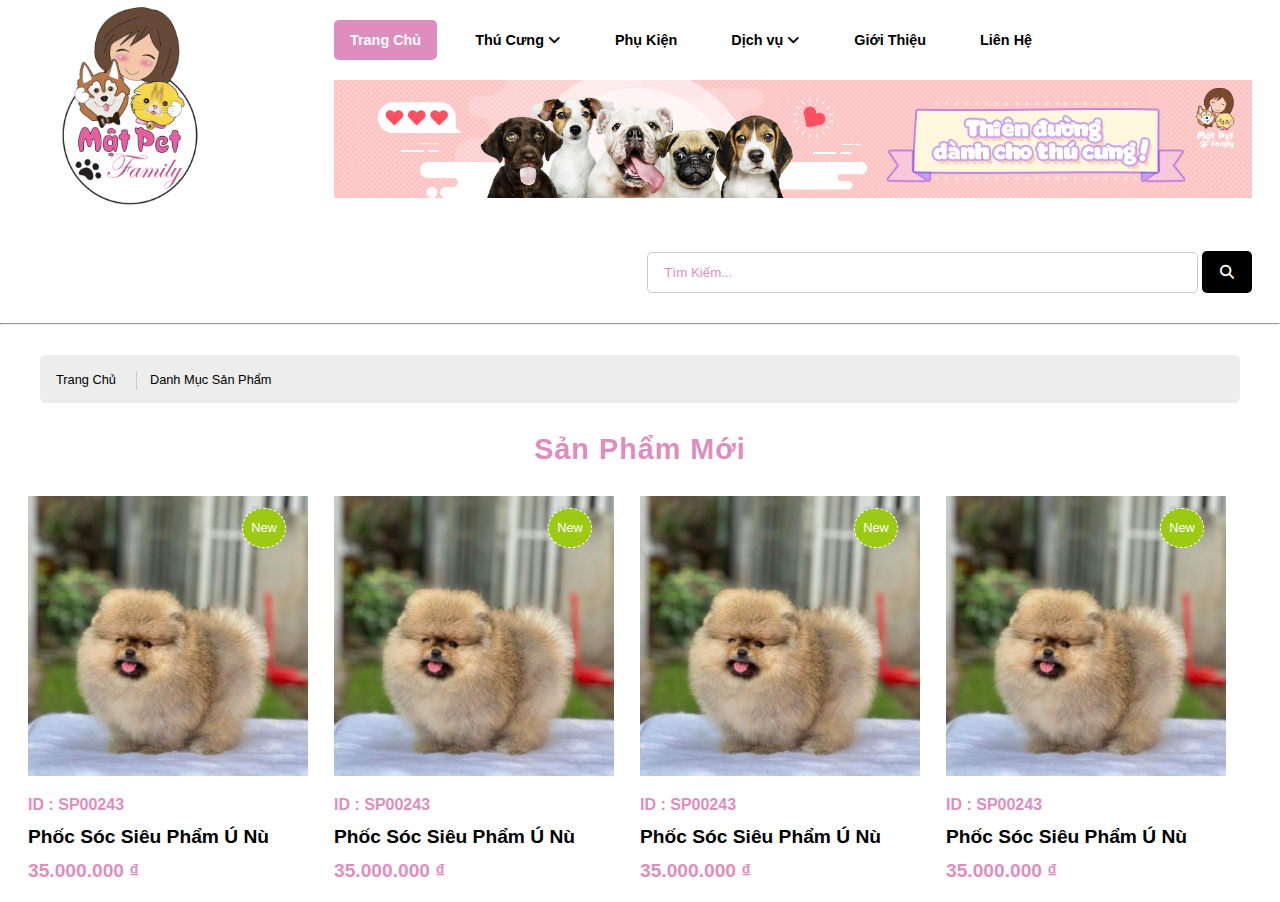
==== index.html @ a62e7a84 "day lan 1" ====
<!DOCTYPE html>
<html lang="en">
<head>
    <meta charset="UTF-8">
    <meta http-equiv="X-UA-Compatible" content="IE=edge">
    <meta name="viewport" content="width=device-width, initial-scale=1.0">
    <link rel="stylesheet" href="./base/index.css">
    <link rel="stylesheet" href="./Grid/Grid-system.css">
    <link rel="stylesheet" href="https://cdnjs.cloudflare.com/ajax/libs/font-awesome/6.1.1/css/all.min.css">
    <title>web ban thu cung</title>
</head>
<body>

    <div id="main">
        <div class="header grid wide">
            <div class="header_container row">
                <div class="header_container-images c-3">
                    <img src="./images/images_1.png" alt="">
                </div>
                <div class="header_container_menu c-9">
                    <div class="header_container_menu-nav">
                        <ul class="header_container_menu-nav-ul row">
                            <li class="header_container_menu-nav-li">Trang Chủ</li>
                            <li class="header_container_menu-nav-li">Thú Cưng <i class="fa-solid fa-angle-down"></i></li>
                            <li class="header_container_menu-nav-li">Phụ Kiện</li>
                            <li class="header_container_menu-nav-li">Dịch vụ <i class="fa-solid fa-angle-down"></i></li>
                            <li class="header_container_menu-nav-li">Giới Thiệu</li>
                            <li class="header_container_menu-nav-li">Liên Hệ</li>
                        </ul>
                    </div>
                    <div class="header_container_menu-images">
                        <img src="./images/images_2.png" alt="">
                    </div>
                    <div class="header_container_menu-search">
                        <input type="text" value="Tìm Kiếm... ">
                        <i class="fa-solid fa-magnifying-glass input_search"></i>
                    </div>
                </div>
            </div>
        </div>
        <div class="nav_bar">
            <hr>
        </div>
        <div class="content grid wide">
            <div class="content_header-sup">
                <div class="content_header-sup-information">
                    <span>Trang Chủ</span>
                    <span>Danh Mục Sản Phẩm</span>
                </div>
            </div>

            <div class="content_container-item">
                <div class="content_container-item-header">
                    <h2>Sản Phẩm Mới</h2>
                </div>
            </div>

            <div class="content_container-list row">

                <div class="content_container-list-nav c-3">
                    <div class="content_container-list-nav-images">
                        <img src="./images/images_3.png" alt="">
                        <span>New</span>
                    </div>
                    <div class="content_container-list-nav-detail">
                        <span class="id_product">ID : SP00243 </span>
                        <h3>Phốc Sóc Siêu Phẩm Ú Nù</h3>
                        <span class="price">35.000.000 ₫</span>
                    </div>
                </div>

                <div class="content_container-list-nav c-3">
                    <div class="content_container-list-nav-images">
                        <img src="./images/images_3.png" alt="">
                        <span>New</span>
                    </div>
                    <div class="content_container-list-nav-detail">
                        <span class="id_product">ID : SP00243 </span>
                        <h3>Phốc Sóc Siêu Phẩm Ú Nù</h3>
                        <span class="price">35.000.000 ₫</span>
                    </div>
                </div>

                <div class="content_container-list-nav c-3">
                    <div class="content_container-list-nav-images">
                        <img src="./images/images_3.png" alt="">
                        <span>New</span>
                    </div>
                    <div class="content_container-list-nav-detail">
                        <span class="id_product">ID : SP00243 </span>
                        <h3>Phốc Sóc Siêu Phẩm Ú Nù</h3>
                        <span class="price">35.000.000 ₫</span>
                    </div>
                </div>

                <div class="content_container-list-nav c-3">
                    <div class="content_container-list-nav-images">
                        <img src="./images/images_3.png" alt="">
                        <span>New</span>
                    </div>
                    <div class="content_container-list-nav-detail">
                        <span class="id_product">ID : SP00243 </span>
                        <h3>Phốc Sóc Siêu Phẩm Ú Nù</h3>
                        <span class="price">35.000.000 ₫</span>
                    </div>
                </div>

            </div>
        </div>
        <div class="footer">

        </div>
    </div>

</body>
</html>
---- base/index.css ----
*{
    padding: 0;
    margin: 0;
    box-sizing: border-box;
}
body{
    font-family: 'Roboto', sans-serif;
    font-size: 14px;
}

/* header  */

.header_container-images img {
    width: 212px;
    height: 215px;
    cursor: pointer;
}

.header_container_menu-nav-li{
    display: block;
    list-style: none;
    margin: 20px 10px 20px 12px;
    font-size: 0.9rem;
    font-weight: 600;
    padding: 12px 16px;
    border-radius: 5px;
    cursor: pointer;
}

.header_container_menu-nav-li:first-child{
    display: block;
    background-color: #de8ebe;
    padding: 12px 16px;
    color: #fff;
}

.header_container_menu-nav-li:first-child:hover{
    color: #fff;
}

.header_container_menu-nav-li:hover{
    color: #de8ebe;
}

.header_container_menu-images img {
    width: 100%;
    height: 100%;
    cursor: pointer;
}

.header_container_menu-search {
    display: block;
    text-align: right;
    margin-top: 50px;
}

.header_container_menu-search input{
    padding: 12px 16px;
    width: 60%;
    border-radius: 5px;
    border: 1px solid #ccc;
    color: #de8ebe;
}

.header_container_menu-search .input_search{
    color: #fff;
    background-color: #000;
    height: 42px;
    line-height: 42px;
    width: 50px;
    text-align: center;
    border-radius: 5px;
    cursor: pointer;
}

.nav_bar{
    display: block;
    margin: 30px 0;
}

.nav_bar hr {
    background-color: #de8ebe;
}

/* content  */

.content_header-sup{
    position: relative;
    display: block;
    width: 100%;
    background-color: #ededed;
    padding: 16px;
    border-radius: 5px;
}

.content_header-sup::before{
    content: "";
    position: absolute;
    display: block;
    background-color: #ccc;
    width: 1px;
    height: 40%;
    left: 8%;
}

.content_header-sup span{
    padding-right: 20px;
    margin-right: 10px;
    color: #000;
    font-size: 0.8rem;
}

/* content header  */

.content_container-item-header{
    display: block;
    text-align: center;
    margin: 30px 0;
    font-size: 1.2rem;
    letter-spacing: 1px;
    color: #de8ebe;
}

.content_container-list-nav{
  
}

.content_container-list-nav-images{
    display: block;
    position: relative;
}

.content_container-list-nav-images img{
    display: block;
    position: relative;
    width: 280px;
    height: 280px;
}



.content_container-list-nav-images span{
    position: absolute;
    margin-top: 12px;
    padding: 8px;
    border-radius: 50%;
    font-size: 0.8rem;
    line-height: 1.4rem;
    color: #fff;
    top: 0%;
    left: 70%;
    background-color: #9cc914;
    border: 1px dashed #fff;
}

.content_container-list-nav-detail{
    display: block;
    margin: 20px 0;
}

.content_container-list-nav-detail .id_product{
    display: block;
    color: #de8ebe;
    font-size: 1rem;
    font-weight: 600;
}

.content_container-list-nav-detail h3 {
    display: block;
    color: #000;
    font-weight: 600;
    font-size: 1.2rem;
    padding: 12px 0;
    cursor: pointer;
}

.content_container-list-nav-detail h3:hover {
   color: #de8ebe;
}

.content_container-list-nav-detail .price{
    display: block;
    color: #de8ebe;
    font-size: 1.2rem;
    font-weight: 600;
}
---- Grid/Grid-system.css ----
.grid {
    width: 100%;
    display: block;
    padding: 0;
}

.grid.wide {
    max-width: 1200px;
    margin: 0 auto;
}

.row {
    display: flex;
    flex-wrap: wrap;
    margin-left: -4px;
    margin-right: -4px;
}

.row.no-gutters {
    margin-left: 0;
    margin-right: 0;
}

.col {
    padding-left: 4px;
    padding-right: 4px;
}

.row.no-gutters .col {
    padding-left: 0;
    padding-right: 0;
}

.c-0 {
    display: none;
}

.c-1 {
    flex: 0 0 8.33333%;
    max-width: 8.33333%;
}

.c-2 {
    flex: 0 0 16.66667%;
    max-width: 16.66667%;
}

.c-3 {
    flex: 0 0 25%;
    max-width: 25%;
}

.c-4 {
    flex: 0 0 33.33333%;
    max-width: 33.33333%;
}

.c-5 {
    flex: 0 0 41.66667%;
    max-width: 41.66667%;
}

.c-6 {
    flex: 0 0 50%;
    max-width: 50%;
}

.c-7 {
    flex: 0 0 58.33333%;
    max-width: 58.33333%;
}

.c-8 {
    flex: 0 0 66.66667%;
    max-width: 66.66667%;
}

.c-9 {
    flex: 0 0 75%;
    max-width: 75%;
}

.c-10 {
    flex: 0 0 83.33333%;
    max-width: 83.33333%;
}

.c-11 {
    flex: 0 0 91.66667%;
    max-width: 91.66667%;
}

.c-12 {
    flex: 0 0 100%;
    max-width: 100%;
}

.c-o-1 {
    margin-left: 8.33333%;
}

.c-o-2 {
    margin-left: 16.66667%;
}

.c-o-3 {
    margin-left: 25%;
}

.c-o-4 {
    margin-left: 33.33333%;
}

.c-o-5 {
    margin-left: 41.66667%;
}

.c-o-6 {
    margin-left: 50%;
}

.c-o-7 {
    margin-left: 58.33333%;
}

.c-o-8 {
    margin-left: 66.66667%;
}

.c-o-9 {
    margin-left: 75%;
}

.c-o-10 {
    margin-left: 83.33333%;
}

.c-o-11 {
    margin-left: 91.66667%;
}

/* >= Tablet */
@media (min-width: 46.25em) {
    .row {
        margin-left: -8px;
        margin-right: -8px;
    }

    .col {
        padding-left: 8px;
        padding-right: 8px;
    }

    .m-0 {
        display: none;
    }

    .m-1,
    .m-2,
    .m-3,
    .m-4,
    .m-5,
    .m-6,
    .m-7,
    .m-8,
    .m-9,
    .m-10,
    .m-11,
    .m-12 {
        display: block;
    }

    .m-1 {
        flex: 0 0 8.33333%;
        max-width: 8.33333%;
    }

    .m-2 {
        flex: 0 0 16.66667%;
        max-width: 16.66667%;
    }

    .m-3 {
        flex: 0 0 25%;
        max-width: 25%;
    }

    .m-4 {
        flex: 0 0 33.33333%;
        max-width: 33.33333%;
    }

    .m-5 {
        flex: 0 0 41.66667%;
        max-width: 41.66667%;
    }

    .m-6 {
        flex: 0 0 50%;
        max-width: 50%;
    }

    .m-7 {
        flex: 0 0 58.33333%;
        max-width: 58.33333%;
    }

    .m-8 {
        flex: 0 0 66.66667%;
        max-width: 66.66667%;
    }

    .m-9 {
        flex: 0 0 75%;
        max-width: 75%;
    }

    .m-10 {
        flex: 0 0 83.33333%;
        max-width: 83.33333%;
    }

    .m-11 {
        flex: 0 0 91.66667%;
        max-width: 91.66667%;
    }

    .m-12 {
        flex: 0 0 100%;
        max-width: 100%;
    }

    .m-o-1 {
        margin-left: 8.33333%;
    }

    .m-o-2 {
        margin-left: 16.66667%;
    }

    .m-o-3 {
        margin-left: 25%;
    }

    .m-o-4 {
        margin-left: 33.33333%;
    }

    .m-o-5 {
        margin-left: 41.66667%;
    }

    .m-o-6 {
        margin-left: 50%;
    }

    .m-o-7 {
        margin-left: 58.33333%;
    }

    .m-o-8 {
        margin-left: 66.66667%;
    }

    .m-o-9 {
        margin-left: 75%;
    }

    .m-o-10 {
        margin-left: 83.33333%;
    }

    .m-o-11 {
        margin-left: 91.66667%;
    }
}

/* PC medium resolution > */
@media (min-width: 69.5625em) {
    .row {
        margin-left: -12px;
        margin-right: -12px;
    }

    .row.sm-gutter {
        margin-left: -5px;
        margin-right: -5px;
    }

    .col {
        padding-left: 12px;
        padding-right: 12px;
    }

    .row.sm-gutter .col {
        padding-left: 5px;
        padding-right: 5px;
    }

    .l-0 {
        display: none;
    }

    .l-1,
    .l-2,
    .l-2-4,
    .l-3,
    .l-4,
    .l-5,
    .l-6,
    .l-7,
    .l-8,
    .l-9,
    .l-10,
    .l-11,
    .l-12 {
        display: block;
    }

    .l-1 {
        flex: 0 0 8.33333%;
        max-width: 8.33333%;
    }

    .l-2 {
        flex: 0 0 16.66667%;
        max-width: 16.66667%;
    }

    .l-2-4 {
        flex: 0 0 20%;
        max-width: 20%;
    }

    .l-3 {
        flex: 0 0 25%;
        max-width: 25%;
    }

    .l-4 {
        flex: 0 0 33.33333%;
        max-width: 33.33333%;
    }

    .l-5 {
        flex: 0 0 41.66667%;
        max-width: 41.66667%;
    }

    .l-6 {
        flex: 0 0 50%;
        max-width: 50%;
    }

    .l-7 {
        flex: 0 0 58.33333%;
        max-width: 58.33333%;
    }

    .l-8 {
        flex: 0 0 66.66667%;
        max-width: 66.66667%;
    }

    .l-9 {
        flex: 0 0 75%;
        max-width: 75%;
    }

    .l-10 {
        flex: 0 0 83.33333%;
        max-width: 83.33333%;
    }

    .l-11 {
        flex: 0 0 91.66667%;
        max-width: 91.66667%;
    }

    .l-12 {
        flex: 0 0 100%;
        max-width: 100%;
    }

    .l-o-1 {
        margin-left: 8.33333%;
    }

    .l-o-2 {
        margin-left: 16.66667%;
    }

    .l-o-3 {
        margin-left: 25%;
    }

    .l-o-4 {
        margin-left: 33.33333%;
    }

    .l-o-5 {
        margin-left: 41.66667%;
    }

    .l-o-6 {
        margin-left: 50%;
    }

    .l-o-7 {
        margin-left: 58.33333%;
    }

    .l-o-8 {
        margin-left: 66.66667%;
    }

    .l-o-9 {
        margin-left: 75%;
    }

    .l-o-10 {
        margin-left: 83.33333%;
    }

    .l-o-11 {
        margin-left: 91.66667%;
    }
}

/* Tablet - PC low resolution */
@media (min-width: 46.25em) and (max-width: 63.9375em) {
    .wide {
        width: 644px;
    }
}

/* > PC low resolution */
@media (min-width: 64em) and (max-width: 77.4375em) {
    .wide {
        width: 984px;
    }

    .wide .row {
        margin-left: -12px;
        margin-right: -12px;
    }

    .wide .row.sm-gutter {
        margin-left: -5px;
        margin-right: -5px;
    }

    .wide .col {
        padding-left: 12px;
        padding-right: 12px;
    }

    .wide .row.sm-gutter .col {
        padding-left: 5px;
        padding-right: 5px;
    }

    .wide .l-0 {
        display: none;
    }

    .wide .l-1,
    .wide .l-2,
    .wide .l-2-4,
    .wide .l-3,
    .wide .l-4,
    .wide .l-5,
    .wide .l-6,
    .wide .l-7,
    .wide .l-8,
    .wide .l-9,
    .wide .l-10,
    .wide .l-11,
    .wide .l-12 {
        display: block;
    }

    .wide .l-1 {
        flex: 0 0 8.33333%;
        max-width: 8.33333%;
    }

    .wide .l-2 {
        flex: 0 0 16.66667%;
        max-width: 16.66667%;
    }

    .wide .l-2-4 {
        flex: 0 0 20%;
        max-width: 20%;
    }

    .wide .l-3 {
        flex: 0 0 25%;
        max-width: 25%;
    }

    .wide .l-4 {
        flex: 0 0 33.33333%;
        max-width: 33.33333%;
    }

    .wide .l-5 {
        flex: 0 0 41.66667%;
        max-width: 41.66667%;
    }

    .wide .l-6 {
        flex: 0 0 50%;
        max-width: 50%;
    }

    .wide .l-7 {
        flex: 0 0 58.33333%;
        max-width: 58.33333%;
    }

    .wide .l-8 {
        flex: 0 0 66.66667%;
        max-width: 66.66667%;
    }

    .wide .l-9 {
        flex: 0 0 75%;
        max-width: 75%;
    }

    .wide .l-10 {
        flex: 0 0 83.33333%;
        max-width: 83.33333%;
    }

    .wide .l-11 {
        flex: 0 0 91.66667%;
        max-width: 91.66667%;
    }

    .wide .l-12 {
        flex: 0 0 100%;
        max-width: 100%;
    }

    .wide .l-o-1 {
        margin-left: 8.33333%;
    }

    .wide .l-o-2 {
        margin-left: 16.66667%;
    }

    .wide .l-o-3 {
        margin-left: 25%;
    }

    .wide .l-o-4 {
        margin-left: 33.33333%;
    }

    .wide .l-o-5 {
        margin-left: 41.66667%;
    }

    .wide .l-o-6 {
        margin-left: 50%;
    }

    .wide .l-o-7 {
        margin-left: 58.33333%;
    }

    .wide .l-o-8 {
        margin-left: 66.66667%;
    }

    .wide .l-o-9 {
        margin-left: 75%;
    }

    .wide .l-o-10 {
        margin-left: 83.33333%;
    }

    .wide .l-o-11 {
        margin-left: 91.66667%;
    }
}
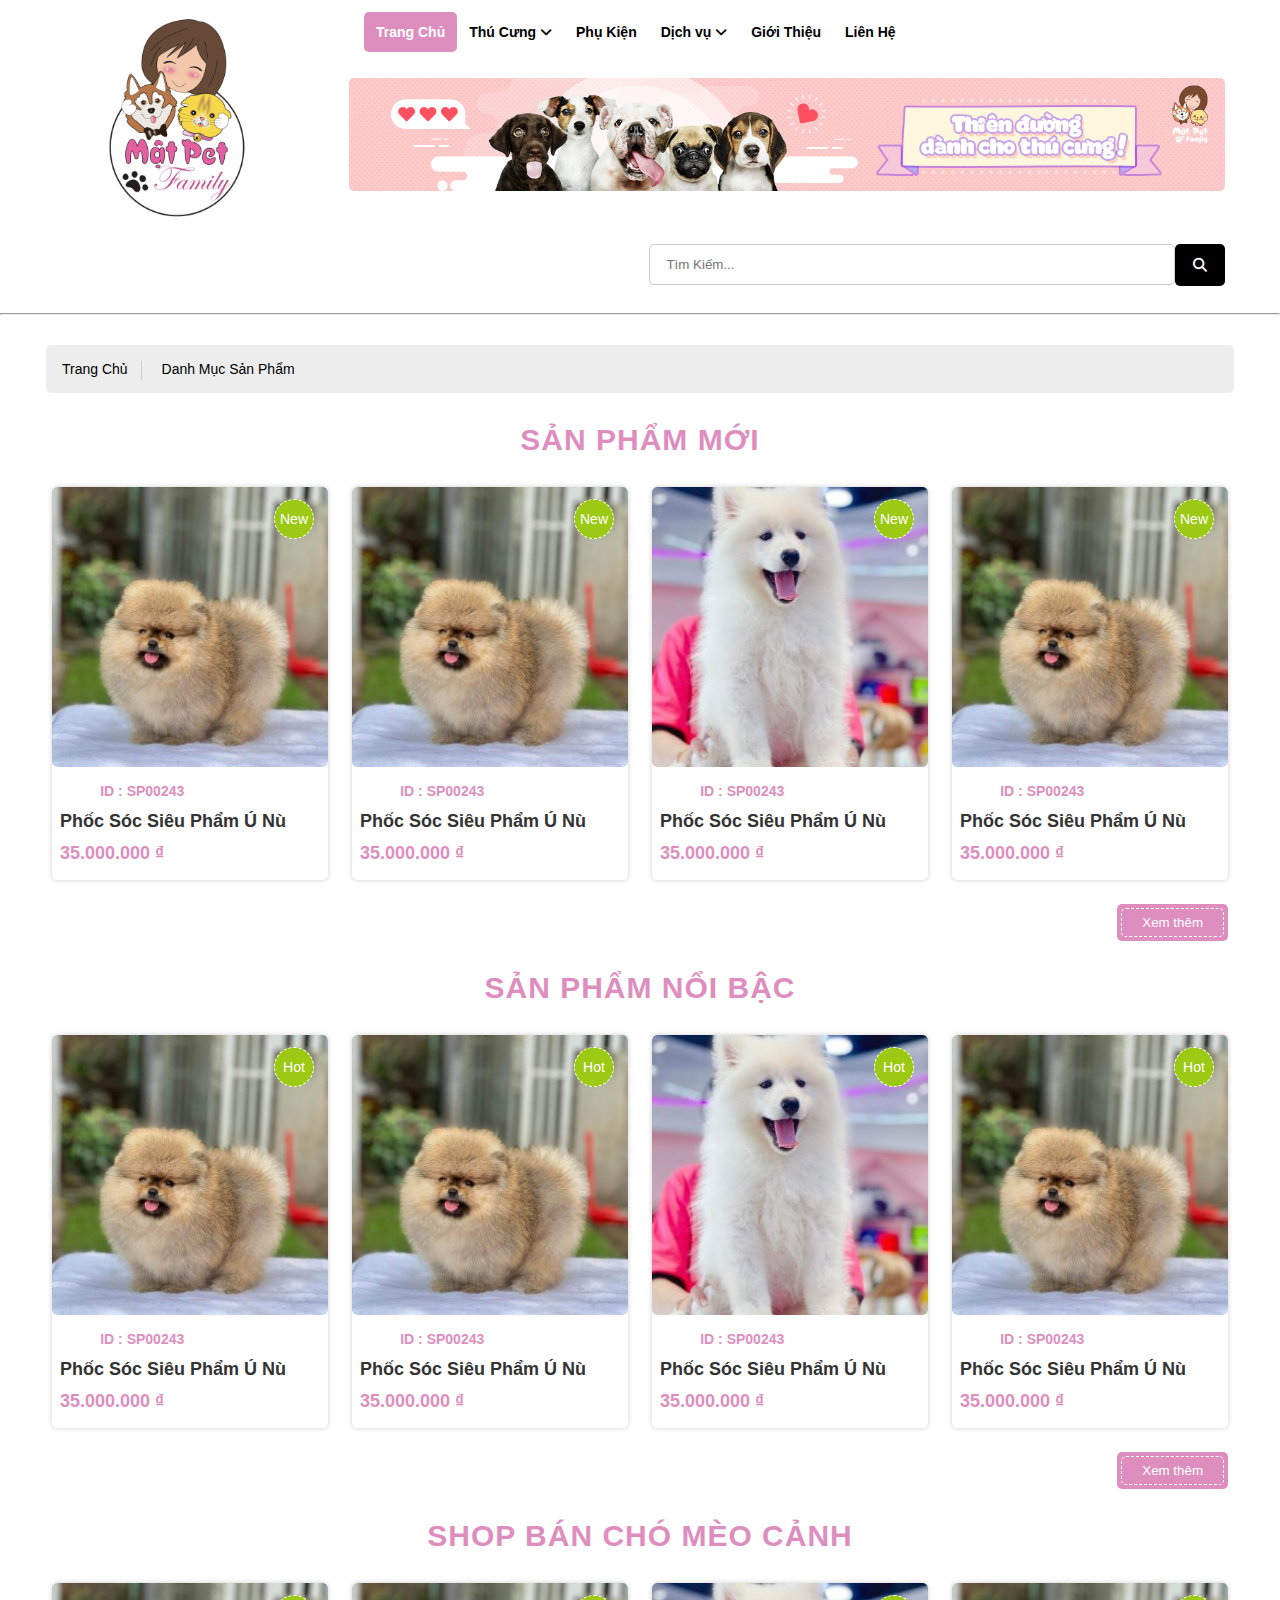
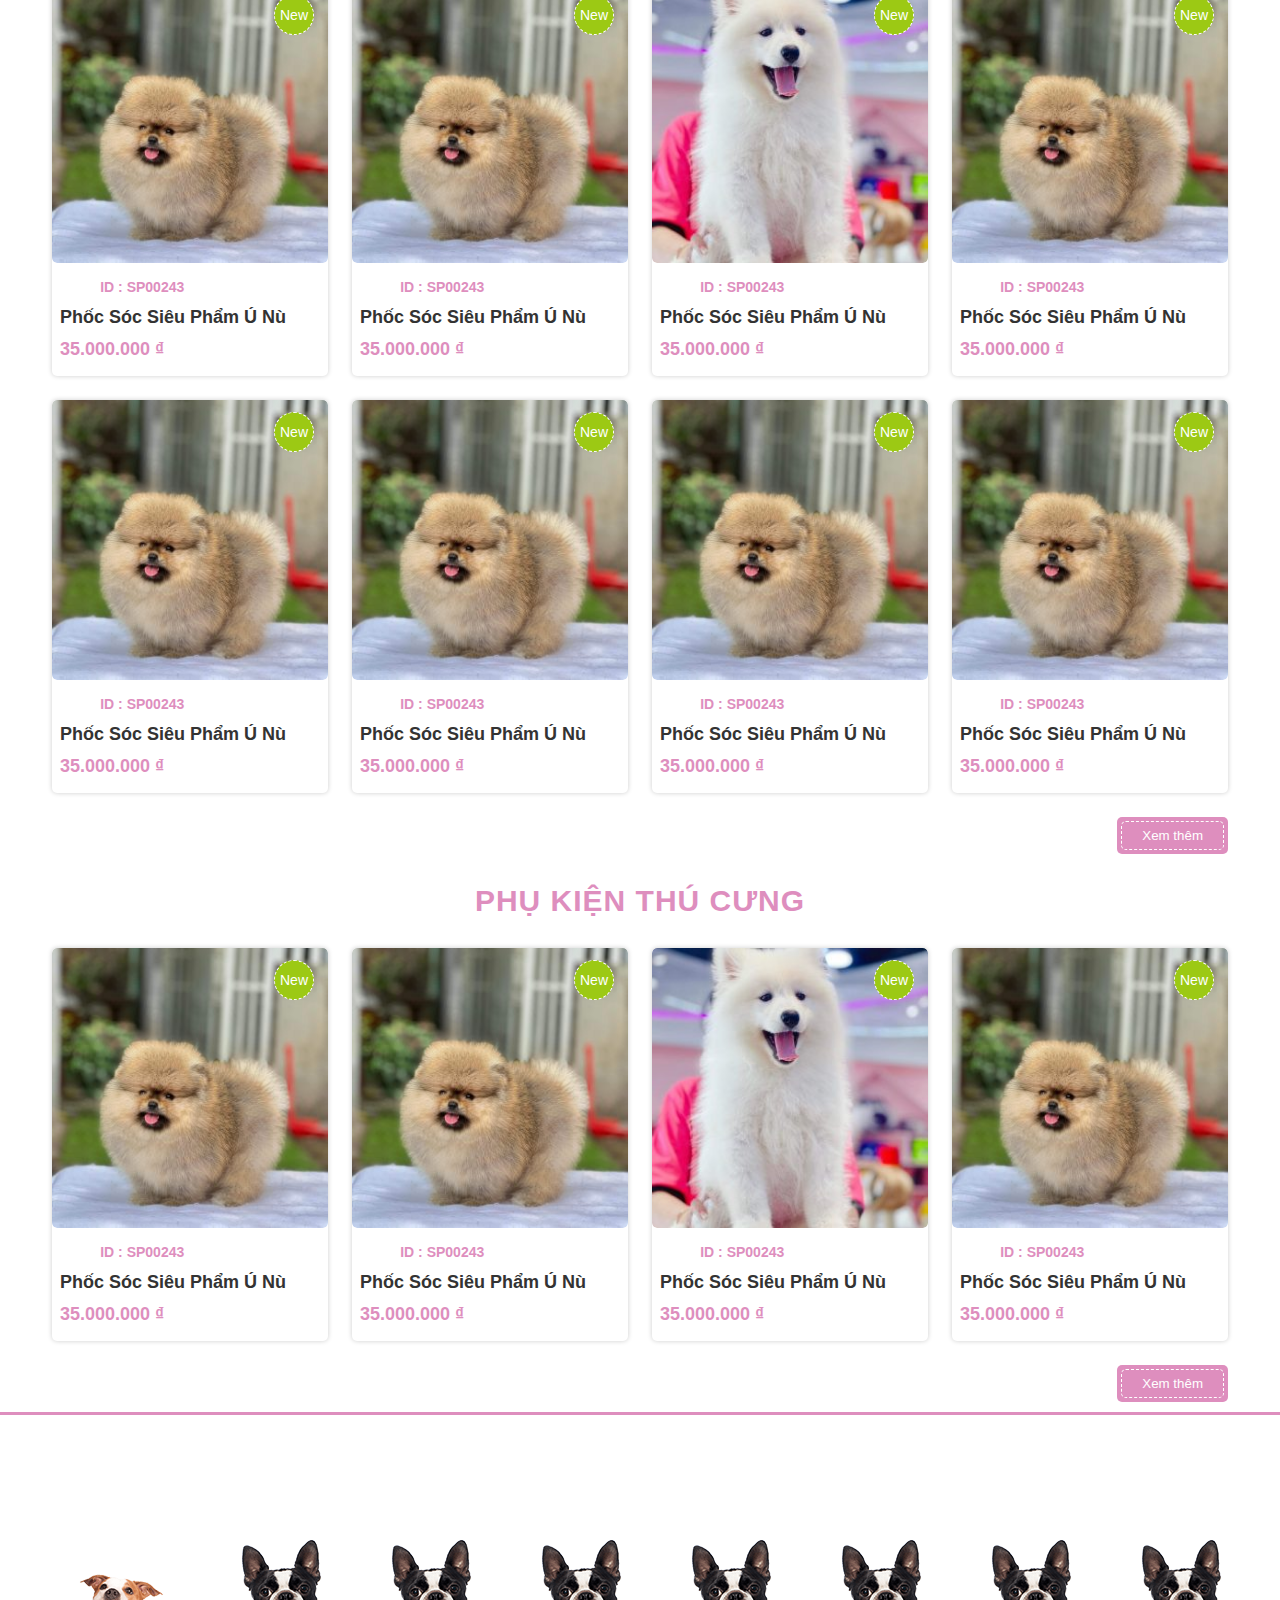
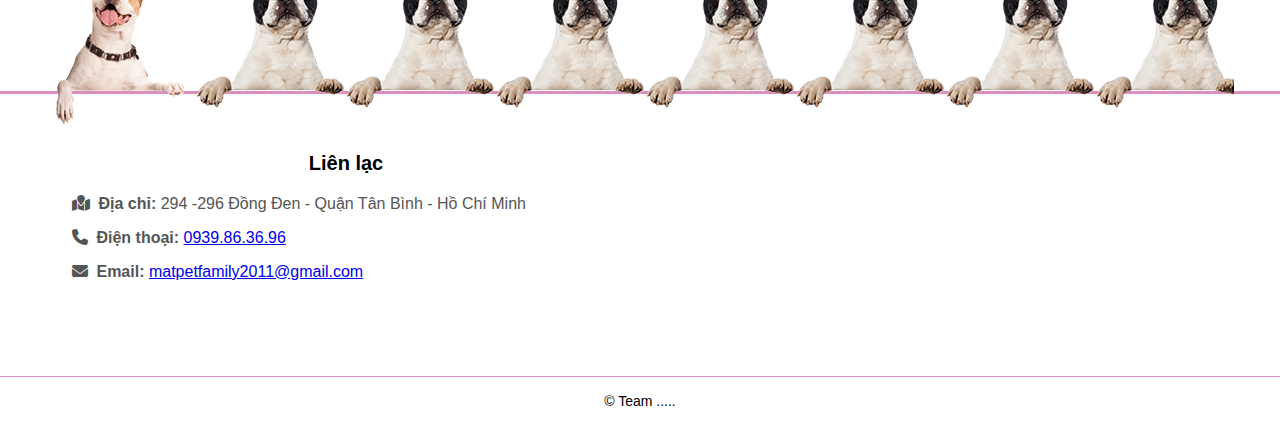
==== commit f3a76c49: "finish" ====
--- a/index.html
+++ b/index.html
@@ -1,44 +1,70 @@
 <!DOCTYPE html>
 <html lang="en">
+
 <head>
     <meta charset="UTF-8">
     <meta http-equiv="X-UA-Compatible" content="IE=edge">
     <meta name="viewport" content="width=device-width, initial-scale=1.0">
-    <link rel="stylesheet" href="./base/index.css">
-    <link rel="stylesheet" href="./Grid/Grid-system.css">
     <link rel="stylesheet" href="https://cdnjs.cloudflare.com/ajax/libs/font-awesome/6.1.1/css/all.min.css">
-    <title>web ban thu cung</title>
+    <link rel="stylesheet" href="./assets/css/Grid-system.css">
+    <link rel="stylesheet" href="./assets/css/base.css">
+    <link rel="stylesheet" href="./assets/css/style.css">
+    <link rel="stylesheet" href="./assets/css/responsive.css">
+    <title>Shop Pet</title>
 </head>
+
 <body>
 
     <div id="main">
         <div class="header grid wide">
             <div class="header_container row">
-                <div class="header_container-images c-3">
-                    <img src="./images/images_1.png" alt="">
+                <div class="header_container-images col c-4 m-4 l-3">
+                    <img src="./assets/images/images_1.png" alt="">
                 </div>
-                <div class="header_container_menu c-9">
-                    <div class="header_container_menu-nav">
-                        <ul class="header_container_menu-nav-ul row">
-                            <li class="header_container_menu-nav-li">Trang Chủ</li>
-                            <li class="header_container_menu-nav-li">Thú Cưng <i class="fa-solid fa-angle-down"></i></li>
-                            <li class="header_container_menu-nav-li">Phụ Kiện</li>
-                            <li class="header_container_menu-nav-li">Dịch vụ <i class="fa-solid fa-angle-down"></i></li>
-                            <li class="header_container_menu-nav-li">Giới Thiệu</li>
-                            <li class="header_container_menu-nav-li">Liên Hệ</li>
-                        </ul>
+                <div class="header_container_menu col c-8 m-8 l-9">
+                    <ul class="header__menu row">
+                        <li class="header__menu-item btn-home">Trang Chủ</li>
+                        <li class="header__menu-item position-relative">
+                            Thú Cưng <i class="fa-solid fa-angle-down"></i>
+                            <ul class="sub__menu">
+                                <li class="sub__menu-item">Chó Alaska Malamute</li>
+                                <li class="sub__menu-item">Chó Alaska Malamute</li>
+                                <li class="sub__menu-item">Chó Alaska Malamute</li>
+                                <li class="sub__menu-item">Chó Alaska Malamute</li>
+                                <li class="sub__menu-item">Chó Alaska Malamute</li>
+                                <li class="sub__menu-item">Chó Alaska Malamute</li>
+                            </ul>
+                        </li>
+                        <li class="header__menu-item">Phụ Kiện</li>
+                        <li class="header__menu-item position-relative">
+                            Dịch vụ
+                            <i class="fa-solid fa-angle-down"></i>
+                            <ul class="sub__menu">
+                                <li class="sub__menu-item">SPA</li>
+                                <li class="sub__menu-item">Khách sạn thú cưng</li>
+                            </ul>
+                        </li>
+                        <li class="header__menu-item">Giới Thiệu</li>
+                        <li class="header__menu-item">Liên Hệ</li>
+                    </ul>
+                    <div class="modal"></div>
+                    <button class="btn btn-menu-mobile">
+                        <!-- <i class="fa-solid fa-bars"></i> -->
+                    </button>
+                    <div class="line-on-mobile">
+                        <hr>
                     </div>
                     <div class="header_container_menu-images">
-                        <img src="./images/images_2.png" alt="">
+                        <img src="./assets/images/images_2.png" alt="">
                     </div>
                     <div class="header_container_menu-search">
-                        <input type="text" value="Tìm Kiếm... ">
+                        <input type="text" placeholder="Tìm Kiếm... ">
                         <i class="fa-solid fa-magnifying-glass input_search"></i>
                     </div>
                 </div>
             </div>
         </div>
-        <div class="nav_bar">
+        <div class="line">
             <hr>
         </div>
         <div class="content grid wide">
@@ -48,69 +74,934 @@
                     <span>Danh Mục Sản Phẩm</span>
                 </div>
             </div>
-
-            <div class="content_container-item">
-                <div class="content_container-item-header">
-                    <h2>Sản Phẩm Mới</h2>
+            <div class="grid wide">
+                <div class="content">
+                    <h2 class="content__heading">Sản Phẩm Mới</h2>
+                    <div class="content__list row justify-content-center">
+                        <div class="col c-6 m-4 l-3">
+                            <div class="content__item">
+                                <div class="content__item-img-wrap">
+                                    <img src="./assets/images/images_3.png" alt="">
+                                    <span class="content__item--new">New</span>
+                                    <div class="content__item--coat">
+                                        <div class="content__item--coat-growth">
+                                            <div class="content__item--coat-wrap">
+                                                <button type="button" class="coat-btn">
+                                                    <i class="fa-regular fa-heart"></i>
+                                                    <span class="coat-btn-title">Yêu thích</span>
+                                                </button>
+                                                <button type="button" class="coat-btn">
+                                                    <i class="fa-solid fa-magnifying-glass"></i>
+                                                    <span class="coat-btn-title">Xem nhanh</span>
+                                                </button>
+                                            </div>
+                                            <button type="button" class="btn btn-primary">
+                                                <a href="#" class="btn-primary-link">Xem thêm</a>
+                                            </button>
+                                        </div>
+                                    </div>
+                                </div>
+                                <div class="content__item-detail">
+                                    <div class="d-flex justify-content-center">
+                                        <span class="id_product">ID : SP00243 </span>
+                                        <span class="wrap-star">
+                                            <i class="fa-solid fa-star"></i>
+                                            <i class="fa-solid fa-star"></i>
+                                            <i class="fa-solid fa-star"></i>
+                                            <i class="fa-solid fa-star"></i>
+                                            <i class="fa-solid fa-star"></i>
+                                        </span>
+                                    </div>
+                                    <h3 class="name">Phốc Sóc Siêu Phẩm Ú Nù</h3>
+                                    <span class="price">35.000.000 ₫</span>
+                                </div>
+                            </div>
+                        </div>
+                        <div class="col c-6 m-4 l-3">
+                            <div class="content__item">
+                                <div class="content__item-img-wrap">
+                                    <img src="./assets/images/images_3.png" alt="">
+                                    <span class="content__item--new">New</span>
+                                    <div class="content__item--coat">
+                                        <div class="content__item--coat-growth">
+                                            <div class="content__item--coat-wrap">
+                                                <button type="button" class="coat-btn">
+                                                    <i class="fa-regular fa-heart"></i>
+                                                    <span class="coat-btn-title">Yêu thích</span>
+                                                </button>
+                                                <button type="button" class="coat-btn">
+                                                    <i class="fa-solid fa-magnifying-glass"></i>
+                                                    <span class="coat-btn-title">Xem nhanh</span>
+                                                </button>
+                                            </div>
+                                            <button type="button" class="btn btn-primary">
+                                                <a href="#" class="btn-primary-link">Xem thêm</a>
+                                            </button>
+                                        </div>
+                                    </div>
+                                </div>
+                                <div class="content__item-detail">
+                                    <div class="d-flex justify-content-center">
+                                        <span class="id_product">ID : SP00243 </span>
+                                        <span class="wrap-star">
+                                            <i class="fa-solid fa-star"></i>
+                                            <i class="fa-solid fa-star"></i>
+                                            <i class="fa-solid fa-star"></i>
+                                            <i class="fa-solid fa-star"></i>
+                                            <i class="fa-solid fa-star"></i>
+                                        </span>
+                                    </div>
+                                    <h3 class="name">Phốc Sóc Siêu Phẩm Ú Nù</h3>
+                                    <span class="price">35.000.000 ₫</span>
+                                </div>
+                            </div>
+                        </div>
+                        <div class="col c-6 m-4 l-3">
+                            <div class="content__item">
+                                <div class="content__item-img-wrap">
+                                    <img src="./assets/images/husky.jpg" alt="">
+                                    <span class="content__item--new">New</span>
+                                    <div class="content__item--coat">
+                                        <div class="content__item--coat-growth">
+                                            <div class="content__item--coat-wrap">
+                                                <button type="button" class="coat-btn">
+                                                    <i class="fa-regular fa-heart"></i>
+                                                    <span class="coat-btn-title">Yêu thích</span>
+                                                </button>
+                                                <button type="button" class="coat-btn">
+                                                    <i class="fa-solid fa-magnifying-glass"></i>
+                                                    <span class="coat-btn-title">Xem nhanh</span>
+                                                </button>
+                                            </div>
+                                            <button type="button" class="btn btn-primary">
+                                                <a href="#" class="btn-primary-link">Xem thêm</a>
+                                            </button>
+                                        </div>
+                                    </div>
+                                </div>
+                                <div class="content__item-detail">
+                                    <div class="d-flex justify-content-center">
+                                        <span class="id_product">ID : SP00243 </span>
+                                        <span class="wrap-star">
+                                            <i class="fa-solid fa-star"></i>
+                                            <i class="fa-solid fa-star"></i>
+                                            <i class="fa-solid fa-star"></i>
+                                            <i class="fa-solid fa-star"></i>
+                                            <i class="fa-solid fa-star"></i>
+                                        </span>
+                                    </div>
+                                    <h3 class="name">Phốc Sóc Siêu Phẩm Ú Nù</h3>
+                                    <span class="price">35.000.000 ₫</span>
+                                </div>
+                            </div>
+                        </div>
+                        <div class="col c-6 m-4 l-3">
+                            <div class="content__item">
+                                <div class="content__item-img-wrap">
+                                    <img src="./assets/images/images_3.png" alt="">
+                                    <span class="content__item--new">New</span>
+                                    <div class="content__item--coat">
+                                        <div class="content__item--coat-growth">
+                                            <div class="content__item--coat-wrap">
+                                                <button type="button" class="coat-btn">
+                                                    <i class="fa-regular fa-heart"></i>
+                                                    <span class="coat-btn-title">Yêu thích</span>
+                                                </button>
+                                                <button type="button" class="coat-btn">
+                                                    <i class="fa-solid fa-magnifying-glass"></i>
+                                                    <span class="coat-btn-title">Xem nhanh</span>
+                                                </button>
+                                            </div>
+                                            <button type="button" class="btn btn-primary">
+                                                <a href="#" class="btn-primary-link">Xem thêm</a>
+                                            </button>
+                                        </div>
+                                    </div>
+                                </div>
+                                <div class="content__item-detail">
+                                    <div class="d-flex justify-content-center">
+                                        <span class="id_product">ID : SP00243 </span>
+                                        <span class="wrap-star">
+                                            <i class="fa-solid fa-star"></i>
+                                            <i class="fa-solid fa-star"></i>
+                                            <i class="fa-solid fa-star"></i>
+                                            <i class="fa-solid fa-star"></i>
+                                            <i class="fa-solid fa-star"></i>
+                                        </span>
+                                    </div>
+                                    <h3 class="name">Phốc Sóc Siêu Phẩm Ú Nù</h3>
+                                    <span class="price">35.000.000 ₫</span>
+                                </div>
+                            </div>
+                        </div>
+                    </div>
+                    <div class="view-more">
+                        <button type="button" class="btn btn-primary">
+                            <a href="#" class="btn-primary-link">Xem thêm</a>
+                        </button>
+                    </div>
                 </div>
-            </div>
-
-            <div class="content_container-list row">
-
-                <div class="content_container-list-nav c-3">
-                    <div class="content_container-list-nav-images">
-                        <img src="./images/images_3.png" alt="">
-                        <span>New</span>
-                    </div>
-                    <div class="content_container-list-nav-detail">
-                        <span class="id_product">ID : SP00243 </span>
-                        <h3>Phốc Sóc Siêu Phẩm Ú Nù</h3>
-                        <span class="price">35.000.000 ₫</span>
+                <div class="content">
+                    <h2 class="content__heading">Sản Phẩm Nổi bậc</h2>
+                    <div class="content__list row justify-content-center">
+                        <div class="col c-6 m-4 l-3">
+                            <div class="content__item">
+                                <div class="content__item-img-wrap">
+                                    <img src="./assets/images/images_3.png" alt="">
+                                    <span class="content__item--new">Hot</span>
+                                    <div class="content__item--coat">
+                                        <div class="content__item--coat-growth">
+                                            <div class="content__item--coat-wrap">
+                                                <button type="button" class="coat-btn">
+                                                    <i class="fa-regular fa-heart"></i>
+                                                    <span class="coat-btn-title">Yêu thích</span>
+                                                </button>
+                                                <button type="button" class="coat-btn">
+                                                    <i class="fa-solid fa-magnifying-glass"></i>
+                                                    <span class="coat-btn-title">Xem nhanh</span>
+                                                </button>
+                                            </div>
+                                            <button type="button" class="btn btn-primary">
+                                                <a href="#" class="btn-primary-link">Xem thêm</a>
+                                            </button>
+                                        </div>
+                                    </div>
+                                </div>
+                                <div class="content__item-detail">
+                                    <div class="d-flex justify-content-center">
+                                        <span class="id_product">ID : SP00243 </span>
+                                        <span class="wrap-star">
+                                            <i class="fa-solid fa-star"></i>
+                                            <i class="fa-solid fa-star"></i>
+                                            <i class="fa-solid fa-star"></i>
+                                            <i class="fa-solid fa-star"></i>
+                                            <i class="fa-solid fa-star"></i>
+                                        </span>
+                                    </div>
+                                    <h3 class="name">Phốc Sóc Siêu Phẩm Ú Nù</h3>
+                                    <span class="price">35.000.000 ₫</span>
+                                </div>
+                            </div>
+                        </div>
+                        <div class="col c-6 m-4 l-3">
+                            <div class="content__item">
+                                <div class="content__item-img-wrap">
+                                    <img src="./assets/images/images_3.png" alt="">
+                                    <span class="content__item--new">Hot</span>
+                                    <div class="content__item--coat">
+                                        <div class="content__item--coat-growth">
+                                            <div class="content__item--coat-wrap">
+                                                <button type="button" class="coat-btn">
+                                                    <i class="fa-regular fa-heart"></i>
+                                                    <span class="coat-btn-title">Yêu thích</span>
+                                                </button>
+                                                <button type="button" class="coat-btn">
+                                                    <i class="fa-solid fa-magnifying-glass"></i>
+                                                    <span class="coat-btn-title">Xem nhanh</span>
+                                                </button>
+                                            </div>
+                                            <button type="button" class="btn btn-primary">
+                                                <a href="#" class="btn-primary-link">Xem thêm</a>
+                                            </button>
+                                        </div>
+                                    </div>
+                                </div>
+                                <div class="content__item-detail">
+                                    <div class="d-flex justify-content-center">
+                                        <span class="id_product">ID : SP00243 </span>
+                                        <span class="wrap-star">
+                                            <i class="fa-solid fa-star"></i>
+                                            <i class="fa-solid fa-star"></i>
+                                            <i class="fa-solid fa-star"></i>
+                                            <i class="fa-solid fa-star"></i>
+                                            <i class="fa-solid fa-star"></i>
+                                        </span>
+                                    </div>
+                                    <h3 class="name">Phốc Sóc Siêu Phẩm Ú Nù</h3>
+                                    <span class="price">35.000.000 ₫</span>
+                                </div>
+                            </div>
+                        </div>
+                        <div class="col c-6 m-4 l-3">
+                            <div class="content__item">
+                                <div class="content__item-img-wrap">
+                                    <img src="./assets/images/husky.jpg" alt="">
+                                    <span class="content__item--new">Hot</span>
+                                    <div class="content__item--coat">
+                                        <div class="content__item--coat-growth">
+                                            <div class="content__item--coat-wrap">
+                                                <button type="button" class="coat-btn">
+                                                    <i class="fa-regular fa-heart"></i>
+                                                    <span class="coat-btn-title">Yêu thích</span>
+                                                </button>
+                                                <button type="button" class="coat-btn">
+                                                    <i class="fa-solid fa-magnifying-glass"></i>
+                                                    <span class="coat-btn-title">Xem nhanh</span>
+                                                </button>
+                                            </div>
+                                            <button type="button" class="btn btn-primary">
+                                                <a href="#" class="btn-primary-link">Xem thêm</a>
+                                            </button>
+                                        </div>
+                                    </div>
+                                </div>
+                                <div class="content__item-detail">
+                                    <div class="d-flex justify-content-center">
+                                        <span class="id_product">ID : SP00243 </span>
+                                        <span class="wrap-star">
+                                            <i class="fa-solid fa-star"></i>
+                                            <i class="fa-solid fa-star"></i>
+                                            <i class="fa-solid fa-star"></i>
+                                            <i class="fa-solid fa-star"></i>
+                                            <i class="fa-solid fa-star"></i>
+                                        </span>
+                                    </div>
+                                    <h3 class="name">Phốc Sóc Siêu Phẩm Ú Nù</h3>
+                                    <span class="price">35.000.000 ₫</span>
+                                </div>
+                            </div>
+                        </div>
+                        <div class="col c-6 m-4 l-3">
+                            <div class="content__item">
+                                <div class="content__item-img-wrap">
+                                    <img src="./assets/images/images_3.png" alt="">
+                                    <span class="content__item--new">Hot</span>
+                                    <div class="content__item--coat">
+                                        <div class="content__item--coat-growth">
+                                            <div class="content__item--coat-wrap">
+                                                <button type="button" class="coat-btn">
+                                                    <i class="fa-regular fa-heart"></i>
+                                                    <span class="coat-btn-title">Yêu thích</span>
+                                                </button>
+                                                <button type="button" class="coat-btn">
+                                                    <i class="fa-solid fa-magnifying-glass"></i>
+                                                    <span class="coat-btn-title">Xem nhanh</span>
+                                                </button>
+                                            </div>
+                                            <button type="button" class="btn btn-primary">
+                                                <a href="#" class="btn-primary-link">Xem thêm</a>
+                                            </button>
+                                        </div>
+                                    </div>
+                                </div>
+                                <div class="content__item-detail">
+                                    <div class="d-flex justify-content-center">
+                                        <span class="id_product">ID : SP00243 </span>
+                                        <span class="wrap-star">
+                                            <i class="fa-solid fa-star"></i>
+                                            <i class="fa-solid fa-star"></i>
+                                            <i class="fa-solid fa-star"></i>
+                                            <i class="fa-solid fa-star"></i>
+                                            <i class="fa-solid fa-star"></i>
+                                        </span>
+                                    </div>
+                                    <h3 class="name">Phốc Sóc Siêu Phẩm Ú Nù</h3>
+                                    <span class="price">35.000.000 ₫</span>
+                                </div>
+                            </div>
+                        </div>
+                    </div>
+                    <div class="view-more">
+                        <button type="button" class="btn btn-primary">
+                            <a href="#" class="btn-primary-link">Xem thêm</a>
+                        </button>
                     </div>
                 </div>
-
-                <div class="content_container-list-nav c-3">
-                    <div class="content_container-list-nav-images">
-                        <img src="./images/images_3.png" alt="">
-                        <span>New</span>
-                    </div>
-                    <div class="content_container-list-nav-detail">
-                        <span class="id_product">ID : SP00243 </span>
-                        <h3>Phốc Sóc Siêu Phẩm Ú Nù</h3>
-                        <span class="price">35.000.000 ₫</span>
+                <div class="content">
+                    <h2 class="content__heading">Shop Bán Chó Mèo Cảnh</h2>
+                    <div class="content__list row justify-content-center">
+                        <div class="col c-6 m-4 l-3">
+                            <div class="content__item">
+                                <div class="content__item-img-wrap">
+                                    <img src="./assets/images/images_3.png" alt="">
+                                    <span class="content__item--new">New</span>
+                                    <div class="content__item--coat">
+                                        <div class="content__item--coat-growth">
+                                            <div class="content__item--coat-wrap">
+                                                <button type="button" class="coat-btn">
+                                                    <i class="fa-regular fa-heart"></i>
+                                                    <span class="coat-btn-title">Yêu thích</span>
+                                                </button>
+                                                <button type="button" class="coat-btn">
+                                                    <i class="fa-solid fa-magnifying-glass"></i>
+                                                    <span class="coat-btn-title">Xem nhanh</span>
+                                                </button>
+                                            </div>
+                                            <button type="button" class="btn btn-primary">
+                                                <a href="#" class="btn-primary-link">Xem thêm</a>
+                                            </button>
+                                        </div>
+                                    </div>
+                                </div>
+                                <div class="content__item-detail">
+                                    <div class="d-flex justify-content-center">
+                                        <span class="id_product">ID : SP00243 </span>
+                                        <span class="wrap-star">
+                                            <i class="fa-solid fa-star"></i>
+                                            <i class="fa-solid fa-star"></i>
+                                            <i class="fa-solid fa-star"></i>
+                                            <i class="fa-solid fa-star"></i>
+                                            <i class="fa-solid fa-star"></i>
+                                        </span>
+                                    </div>
+                                    <h3 class="name">Phốc Sóc Siêu Phẩm Ú Nù</h3>
+                                    <span class="price">35.000.000 ₫</span>
+                                </div>
+                            </div>
+                        </div>
+                        <div class="col c-6 m-4 l-3">
+                            <div class="content__item">
+                                <div class="content__item-img-wrap">
+                                    <img src="./assets/images/images_3.png" alt="">
+                                    <span class="content__item--new">New</span>
+                                    <div class="content__item--coat">
+                                        <div class="content__item--coat-growth">
+                                            <div class="content__item--coat-wrap">
+                                                <button type="button" class="coat-btn">
+                                                    <i class="fa-regular fa-heart"></i>
+                                                    <span class="coat-btn-title">Yêu thích</span>
+                                                </button>
+                                                <button type="button" class="coat-btn">
+                                                    <i class="fa-solid fa-magnifying-glass"></i>
+                                                    <span class="coat-btn-title">Xem nhanh</span>
+                                                </button>
+                                            </div>
+                                            <button type="button" class="btn btn-primary">
+                                                <a href="#" class="btn-primary-link">Xem thêm</a>
+                                            </button>
+                                        </div>
+                                    </div>
+                                </div>
+                                <div class="content__item-detail">
+                                    <div class="d-flex justify-content-center">
+                                        <span class="id_product">ID : SP00243 </span>
+                                        <span class="wrap-star">
+                                            <i class="fa-solid fa-star"></i>
+                                            <i class="fa-solid fa-star"></i>
+                                            <i class="fa-solid fa-star"></i>
+                                            <i class="fa-solid fa-star"></i>
+                                            <i class="fa-solid fa-star"></i>
+                                        </span>
+                                    </div>
+                                    <h3 class="name">Phốc Sóc Siêu Phẩm Ú Nù</h3>
+                                    <span class="price">35.000.000 ₫</span>
+                                </div>
+                            </div>
+                        </div>
+                        <div class="col c-6 m-4 l-3">
+                            <div class="content__item">
+                                <div class="content__item-img-wrap">
+                                    <img src="./assets/images/husky.jpg" alt="">
+                                    <span class="content__item--new">New</span>
+                                    <div class="content__item--coat">
+                                        <div class="content__item--coat-growth">
+                                            <div class="content__item--coat-wrap">
+                                                <button type="button" class="coat-btn">
+                                                    <i class="fa-regular fa-heart"></i>
+                                                    <span class="coat-btn-title">Yêu thích</span>
+                                                </button>
+                                                <button type="button" class="coat-btn">
+                                                    <i class="fa-solid fa-magnifying-glass"></i>
+                                                    <span class="coat-btn-title">Xem nhanh</span>
+                                                </button>
+                                            </div>
+                                            <button type="button" class="btn btn-primary">
+                                                <a href="#" class="btn-primary-link">Xem thêm</a>
+                                            </button>
+                                        </div>
+                                    </div>
+                                </div>
+                                <div class="content__item-detail">
+                                    <div class="d-flex justify-content-center">
+                                        <span class="id_product">ID : SP00243 </span>
+                                        <span class="wrap-star">
+                                            <i class="fa-solid fa-star"></i>
+                                            <i class="fa-solid fa-star"></i>
+                                            <i class="fa-solid fa-star"></i>
+                                            <i class="fa-solid fa-star"></i>
+                                            <i class="fa-solid fa-star"></i>
+                                        </span>
+                                    </div>
+                                    <h3 class="name">Phốc Sóc Siêu Phẩm Ú Nù</h3>
+                                    <span class="price">35.000.000 ₫</span>
+                                </div>
+                            </div>
+                        </div>
+                        <div class="col c-6 m-4 l-3">
+                            <div class="content__item">
+                                <div class="content__item-img-wrap">
+                                    <img src="./assets/images/images_3.png" alt="">
+                                    <span class="content__item--new">New</span>
+                                    <div class="content__item--coat">
+                                        <div class="content__item--coat-growth">
+                                            <div class="content__item--coat-wrap">
+                                                <button type="button" class="coat-btn">
+                                                    <i class="fa-regular fa-heart"></i>
+                                                    <span class="coat-btn-title">Yêu thích</span>
+                                                </button>
+                                                <button type="button" class="coat-btn">
+                                                    <i class="fa-solid fa-magnifying-glass"></i>
+                                                    <span class="coat-btn-title">Xem nhanh</span>
+                                                </button>
+                                            </div>
+                                            <button type="button" class="btn btn-primary">
+                                                <a href="#" class="btn-primary-link">Xem thêm</a>
+                                            </button>
+                                        </div>
+                                    </div>
+                                </div>
+                                <div class="content__item-detail">
+                                    <div class="d-flex justify-content-center">
+                                        <span class="id_product">ID : SP00243 </span>
+                                        <span class="wrap-star">
+                                            <i class="fa-solid fa-star"></i>
+                                            <i class="fa-solid fa-star"></i>
+                                            <i class="fa-solid fa-star"></i>
+                                            <i class="fa-solid fa-star"></i>
+                                            <i class="fa-solid fa-star"></i>
+                                        </span>
+                                    </div>
+                                    <h3 class="name">Phốc Sóc Siêu Phẩm Ú Nù</h3>
+                                    <span class="price">35.000.000 ₫</span>
+                                </div>
+                            </div>
+                        </div>
+                        <div class="col c-6 m-4 l-3">
+                            <div class="content__item">
+                                <div class="content__item-img-wrap">
+                                    <img src="./assets/images/images_3.png" alt="">
+                                    <span class="content__item--new">New</span>
+                                    <div class="content__item--coat">
+                                        <div class="content__item--coat-growth">
+                                            <div class="content__item--coat-wrap">
+                                                <button type="button" class="coat-btn">
+                                                    <i class="fa-regular fa-heart"></i>
+                                                    <span class="coat-btn-title">Yêu thích</span>
+                                                </button>
+                                                <button type="button" class="coat-btn">
+                                                    <i class="fa-solid fa-magnifying-glass"></i>
+                                                    <span class="coat-btn-title">Xem nhanh</span>
+                                                </button>
+                                            </div>
+                                            <button type="button" class="btn btn-primary">
+                                                <a href="#" class="btn-primary-link">Xem thêm</a>
+                                            </button>
+                                        </div>
+                                    </div>
+                                </div>
+                                <div class="content__item-detail">
+                                    <div class="d-flex justify-content-center">
+                                        <span class="id_product">ID : SP00243 </span>
+                                        <span class="wrap-star">
+                                            <i class="fa-solid fa-star"></i>
+                                            <i class="fa-solid fa-star"></i>
+                                            <i class="fa-solid fa-star"></i>
+                                            <i class="fa-solid fa-star"></i>
+                                            <i class="fa-solid fa-star"></i>
+                                        </span>
+                                    </div>
+                                    <h3 class="name">Phốc Sóc Siêu Phẩm Ú Nù</h3>
+                                    <span class="price">35.000.000 ₫</span>
+                                </div>
+                            </div>
+                        </div>
+                        <div class="col c-6 m-4 l-3">
+                            <div class="content__item">
+                                <div class="content__item-img-wrap">
+                                    <img src="./assets/images/images_3.png" alt="">
+                                    <span class="content__item--new">New</span>
+                                    <div class="content__item--coat">
+                                        <div class="content__item--coat-growth">
+                                            <div class="content__item--coat-wrap">
+                                                <button type="button" class="coat-btn">
+                                                    <i class="fa-regular fa-heart"></i>
+                                                    <span class="coat-btn-title">Yêu thích</span>
+                                                </button>
+                                                <button type="button" class="coat-btn">
+                                                    <i class="fa-solid fa-magnifying-glass"></i>
+                                                    <span class="coat-btn-title">Xem nhanh</span>
+                                                </button>
+                                            </div>
+                                            <button type="button" class="btn btn-primary">
+                                                <a href="#" class="btn-primary-link">Xem thêm</a>
+                                            </button>
+                                        </div>
+                                    </div>
+                                </div>
+                                <div class="content__item-detail">
+                                    <div class="d-flex justify-content-center">
+                                        <span class="id_product">ID : SP00243 </span>
+                                        <span class="wrap-star">
+                                            <i class="fa-solid fa-star"></i>
+                                            <i class="fa-solid fa-star"></i>
+                                            <i class="fa-solid fa-star"></i>
+                                            <i class="fa-solid fa-star"></i>
+                                            <i class="fa-solid fa-star"></i>
+                                        </span>
+                                    </div>
+                                    <h3 class="name">Phốc Sóc Siêu Phẩm Ú Nù</h3>
+                                    <span class="price">35.000.000 ₫</span>
+                                </div>
+                            </div>
+                        </div>
+                        <div class="col c-6 m-4 l-3">
+                            <div class="content__item">
+                                <div class="content__item-img-wrap">
+                                    <img src="./assets/images/images_3.png" alt="">
+                                    <span class="content__item--new">New</span>
+                                    <div class="content__item--coat">
+                                        <div class="content__item--coat-growth">
+                                            <div class="content__item--coat-wrap">
+                                                <button type="button" class="coat-btn">
+                                                    <i class="fa-regular fa-heart"></i>
+                                                    <span class="coat-btn-title">Yêu thích</span>
+                                                </button>
+                                                <button type="button" class="coat-btn">
+                                                    <i class="fa-solid fa-magnifying-glass"></i>
+                                                    <span class="coat-btn-title">Xem nhanh</span>
+                                                </button>
+                                            </div>
+                                            <button type="button" class="btn btn-primary">
+                                                <a href="#" class="btn-primary-link">Xem thêm</a>
+                                            </button>
+                                        </div>
+                                    </div>
+                                </div>
+                                <div class="content__item-detail">
+                                    <div class="d-flex justify-content-center">
+                                        <span class="id_product">ID : SP00243 </span>
+                                        <span class="wrap-star">
+                                            <i class="fa-solid fa-star"></i>
+                                            <i class="fa-solid fa-star"></i>
+                                            <i class="fa-solid fa-star"></i>
+                                            <i class="fa-solid fa-star"></i>
+                                            <i class="fa-solid fa-star"></i>
+                                        </span>
+                                    </div>
+                                    <h3 class="name">Phốc Sóc Siêu Phẩm Ú Nù</h3>
+                                    <span class="price">35.000.000 ₫</span>
+                                </div>
+                            </div>
+                        </div>
+                        <div class="col c-6 m-4 l-3">
+                            <div class="content__item">
+                                <div class="content__item-img-wrap">
+                                    <img src="./assets/images/images_3.png" alt="">
+                                    <span class="content__item--new">New</span>
+                                    <div class="content__item--coat">
+                                        <div class="content__item--coat-growth">
+                                            <div class="content__item--coat-wrap">
+                                                <button type="button" class="coat-btn">
+                                                    <i class="fa-regular fa-heart"></i>
+                                                    <span class="coat-btn-title">Yêu thích</span>
+                                                </button>
+                                                <button type="button" class="coat-btn">
+                                                    <i class="fa-solid fa-magnifying-glass"></i>
+                                                    <span class="coat-btn-title">Xem nhanh</span>
+                                                </button>
+                                            </div>
+                                            <button type="button" class="btn btn-primary">
+                                                <a href="#" class="btn-primary-link">Xem thêm</a>
+                                            </button>
+                                        </div>
+                                    </div>
+                                </div>
+                                <div class="content__item-detail">
+                                    <div class="d-flex justify-content-center">
+                                        <span class="id_product">ID : SP00243 </span>
+                                        <span class="wrap-star">
+                                            <i class="fa-solid fa-star"></i>
+                                            <i class="fa-solid fa-star"></i>
+                                            <i class="fa-solid fa-star"></i>
+                                            <i class="fa-solid fa-star"></i>
+                                            <i class="fa-solid fa-star"></i>
+                                        </span>
+                                    </div>
+                                    <h3 class="name">Phốc Sóc Siêu Phẩm Ú Nù</h3>
+                                    <span class="price">35.000.000 ₫</span>
+                                </div>
+                            </div>
+                        </div>
+                    </div>
+                    <div class="view-more">
+                        <button type="button" class="btn btn-primary">
+                            <a href="#" class="btn-primary-link">Xem thêm</a>
+                        </button>
                     </div>
                 </div>
-
-                <div class="content_container-list-nav c-3">
-                    <div class="content_container-list-nav-images">
-                        <img src="./images/images_3.png" alt="">
-                        <span>New</span>
-                    </div>
-                    <div class="content_container-list-nav-detail">
-                        <span class="id_product">ID : SP00243 </span>
-                        <h3>Phốc Sóc Siêu Phẩm Ú Nù</h3>
-                        <span class="price">35.000.000 ₫</span>
+                <div class="content">
+                    <h2 class="content__heading">Phụ kiện thú cưng</h2>
+                    <div class="content__list row justify-content-center">
+                        <div class="col c-6 m-4 l-3">
+                            <div class="content__item">
+                                <div class="content__item-img-wrap">
+                                    <img src="./assets/images/images_3.png" alt="">
+                                    <span class="content__item--new">New</span>
+                                    <div class="content__item--coat">
+                                        <div class="content__item--coat-growth">
+                                            <div class="content__item--coat-wrap">
+                                                <button type="button" class="coat-btn">
+                                                    <i class="fa-regular fa-heart"></i>
+                                                    <span class="coat-btn-title">Yêu thích</span>
+                                                </button>
+                                                <button type="button" class="coat-btn">
+                                                    <i class="fa-solid fa-magnifying-glass"></i>
+                                                    <span class="coat-btn-title">Xem nhanh</span>
+                                                </button>
+                                            </div>
+                                            <button type="button" class="btn btn-primary">
+                                                <a href="#" class="btn-primary-link">Xem thêm</a>
+                                            </button>
+                                        </div>
+                                    </div>
+                                </div>
+                                <div class="content__item-detail">
+                                    <div class="d-flex justify-content-center">
+                                        <span class="id_product">ID : SP00243 </span>
+                                        <span class="wrap-star">
+                                            <i class="fa-solid fa-star"></i>
+                                            <i class="fa-solid fa-star"></i>
+                                            <i class="fa-solid fa-star"></i>
+                                            <i class="fa-solid fa-star"></i>
+                                            <i class="fa-solid fa-star"></i>
+                                        </span>
+                                    </div>
+                                    <h3 class="name">Phốc Sóc Siêu Phẩm Ú Nù</h3>
+                                    <span class="price">35.000.000 ₫</span>
+                                </div>
+                            </div>
+                        </div>
+                        <div class="col c-6 m-4 l-3">
+                            <div class="content__item">
+                                <div class="content__item-img-wrap">
+                                    <img src="./assets/images/images_3.png" alt="">
+                                    <span class="content__item--new">New</span>
+                                    <div class="content__item--coat">
+                                        <div class="content__item--coat-growth">
+                                            <div class="content__item--coat-wrap">
+                                                <button type="button" class="coat-btn">
+                                                    <i class="fa-regular fa-heart"></i>
+                                                    <span class="coat-btn-title">Yêu thích</span>
+                                                </button>
+                                                <button type="button" class="coat-btn">
+                                                    <i class="fa-solid fa-magnifying-glass"></i>
+                                                    <span class="coat-btn-title">Xem nhanh</span>
+                                                </button>
+                                            </div>
+                                            <button type="button" class="btn btn-primary">
+                                                <a href="#" class="btn-primary-link">Xem thêm</a>
+                                            </button>
+                                        </div>
+                                    </div>
+                                </div>
+                                <div class="content__item-detail">
+                                    <div class="d-flex justify-content-center">
+                                        <span class="id_product">ID : SP00243 </span>
+                                        <span class="wrap-star">
+                                            <i class="fa-solid fa-star"></i>
+                                            <i class="fa-solid fa-star"></i>
+                                            <i class="fa-solid fa-star"></i>
+                                            <i class="fa-solid fa-star"></i>
+                                            <i class="fa-solid fa-star"></i>
+                                        </span>
+                                    </div>
+                                    <h3 class="name">Phốc Sóc Siêu Phẩm Ú Nù</h3>
+                                    <span class="price">35.000.000 ₫</span>
+                                </div>
+                            </div>
+                        </div>
+                        <div class="col c-6 m-4 l-3">
+                            <div class="content__item">
+                                <div class="content__item-img-wrap">
+                                    <img src="./assets/images/husky.jpg" alt="">
+                                    <span class="content__item--new">New</span>
+                                    <div class="content__item--coat">
+                                        <div class="content__item--coat-growth">
+                                            <div class="content__item--coat-wrap">
+                                                <button type="button" class="coat-btn">
+                                                    <i class="fa-regular fa-heart"></i>
+                                                    <span class="coat-btn-title">Yêu thích</span>
+                                                </button>
+                                                <button type="button" class="coat-btn">
+                                                    <i class="fa-solid fa-magnifying-glass"></i>
+                                                    <span class="coat-btn-title">Xem nhanh</span>
+                                                </button>
+                                            </div>
+                                            <button type="button" class="btn btn-primary">
+                                                <a href="#" class="btn-primary-link">Xem thêm</a>
+                                            </button>
+                                        </div>
+                                    </div>
+                                </div>
+                                <div class="content__item-detail">
+                                    <div class="d-flex justify-content-center">
+                                        <span class="id_product">ID : SP00243 </span>
+                                        <span class="wrap-star">
+                                            <i class="fa-solid fa-star"></i>
+                                            <i class="fa-solid fa-star"></i>
+                                            <i class="fa-solid fa-star"></i>
+                                            <i class="fa-solid fa-star"></i>
+                                            <i class="fa-solid fa-star"></i>
+                                        </span>
+                                    </div>
+                                    <h3 class="name">Phốc Sóc Siêu Phẩm Ú Nù</h3>
+                                    <span class="price">35.000.000 ₫</span>
+                                </div>
+                            </div>
+                        </div>
+                        <div class="col c-6 m-4 l-3">
+                            <div class="content__item">
+                                <div class="content__item-img-wrap">
+                                    <img src="./assets/images/images_3.png" alt="">
+                                    <span class="content__item--new">New</span>
+                                    <div class="content__item--coat">
+                                        <div class="content__item--coat-growth">
+                                            <div class="content__item--coat-wrap">
+                                                <button type="button" class="coat-btn">
+                                                    <i class="fa-regular fa-heart"></i>
+                                                    <span class="coat-btn-title">Yêu thích</span>
+                                                </button>
+                                                <button type="button" class="coat-btn">
+                                                    <i class="fa-solid fa-magnifying-glass"></i>
+                                                    <span class="coat-btn-title">Xem nhanh</span>
+                                                </button>
+                                            </div>
+                                            <button type="button" class="btn btn-primary">
+                                                <a href="#" class="btn-primary-link">Xem thêm</a>
+                                            </button>
+                                        </div>
+                                    </div>
+                                </div>
+                                <div class="content__item-detail">
+                                    <div class="d-flex justify-content-center">
+                                        <span class="id_product">ID : SP00243 </span>
+                                        <span class="wrap-star">
+                                            <i class="fa-solid fa-star"></i>
+                                            <i class="fa-solid fa-star"></i>
+                                            <i class="fa-solid fa-star"></i>
+                                            <i class="fa-solid fa-star"></i>
+                                            <i class="fa-solid fa-star"></i>
+                                        </span>
+                                    </div>
+                                    <h3 class="name">Phốc Sóc Siêu Phẩm Ú Nù</h3>
+                                    <span class="price">35.000.000 ₫</span>
+                                </div>
+                            </div>
+                        </div>
+                    </div>
+                    <div class="view-more">
+                        <button type="button" class="btn btn-primary">
+                            <a href="#" class="btn-primary-link">Xem thêm</a>
+                        </button>
                     </div>
                 </div>
-
-                <div class="content_container-list-nav c-3">
-                    <div class="content_container-list-nav-images">
-                        <img src="./images/images_3.png" alt="">
-                        <span>New</span>
-                    </div>
-                    <div class="content_container-list-nav-detail">
-                        <span class="id_product">ID : SP00243 </span>
-                        <h3>Phốc Sóc Siêu Phẩm Ú Nù</h3>
-                        <span class="price">35.000.000 ₫</span>
-                    </div>
-                </div>
-
             </div>
         </div>
         <div class="footer">
+            <hr color="#de8ebe" />
+            <div class="footer__wrapper">
+                <div class="grid wide">
+                    <div class="d-flex footer__wrapper-track">
+                        <div class="footer__wrapper-item">
+                            <img src="./assets/images/dog1.png" alt="">
+                            <div class="footer__wrapper-img-desc">
+                                <h3 class="title">Jack Russel</h3>
+                                <p class="desc">Mô tả nếu có</p>
+                            </div>
+                        </div>
+                        <div class="footer__wrapper-item">
+                            <img src="./assets/images/dog6.png" alt="">
+                            <div class="footer__wrapper-img-desc">
+                                <h3 class="title">Jack Russel</h3>
+                                <p class="desc"></p>
+                            </div>
+                        </div>
+                        <div class="footer__wrapper-item">
+                            <img src="./assets/images/dog6.png" alt="">
+                            <div class="footer__wrapper-img-desc">
+                                <h3 class="title">Jack Russel</h3>
+                                <p class="desc"></p>
+                            </div>
+                        </div>
+                        <div class="footer__wrapper-item">
+                            <img src="./assets/images/dog6.png" alt="">
+                            <div class="footer__wrapper-img-desc">
+                                <h3 class="title">Jack Russel</h3>
+                                <p class="desc"></p>
+                            </div>
+                        </div>
+                        <div class="footer__wrapper-item">
+                            <img src="./assets/images/dog6.png" alt="">
+                            <div class="footer__wrapper-img-desc">
+                                <h3 class="title">Jack Russel</h3>
+                                <p class="desc"></p>
+                            </div>
+                        </div>
+                        <div class="footer__wrapper-item">
+                            <img src="./assets/images/dog6.png" alt="">
+                            <div class="footer__wrapper-img-desc">
+                                <h3 class="title">Jack Russel</h3>
+                                <p class="desc"></p>
+                            </div>
+                        </div>
+                        <div class="footer__wrapper-item">
+                            <img src="./assets/images/dog6.png" alt="">
+                            <div class="footer__wrapper-img-desc">
+                                <h3 class="title">Jack Russel</h3>
+                                <p class="desc"></p>
+                            </div>
+                        </div>
+                        <div class="footer__wrapper-item">
+                            <img src="./assets/images/dog6.png" alt="">
+                            <div class="footer__wrapper-img-desc">
+                                <h3 class="title">Jack Russel</h3>
+                                <p class="desc"></p>
+                            </div>
+                        </div>
+                    </div>
+                </div>
+            </div>
+            <div class="footer__contact grid wide">
+                <div class="row">
+                    <div class="col c-6">
+                        <h2 class="footer__contact-heading">Liên lạc</h2>
+                        <ul class="footer__contact-list">
+                            <li class="footer__contact-item">
+                                <i class="fa-solid fa-map-location"></i>
+                                <b>Địa chỉ: </b>
+                                <span>294 -296 Đồng Đen - Quận Tân Bình - Hồ Chí Minh</span>
+                            </li>
+                            <li class="footer__contact-item">
+                                <i class="fa-solid fa-phone"></i>
+                                <b>Điện thoại: </b>
+                                <a href="tel: 0939.86.36.96">0939.86.36.96</a>
+                            </li>
+                            <li class="footer__contact-item">
+                                <i class="fa-solid fa-envelope"></i>
+                                <b>Email: </b>
+                                <a href="mailto: matpetfamily2011@gmail.com">matpetfamily2011@gmail.com</a>
+                            </li>
+                        </ul>
+                    </div>
+                    <div class="col c-6">
+                        <div class="footer-wrap-iframe">
+                            <iframe width="100%" height="100%" src="https://www.youtube.com/embed/05IY4eEbH4w"
+                                title="YouTube video player" frameborder="0"
+                                allow="accelerometer; autoplay; clipboard-write; encrypted-media; gyroscope; picture-in-picture"
+                                allowfullscreen></iframe>
+                        </div>
+                    </div>
+                </div>
+            </div>
+            <div class="coppyright">
+                <p>&copy; Team .....</p>
+            </div>
+        </div>
+        <a href="#" class="btn btn-on-top">
+            <i class="fa-solid fa-angle-up"></i>
+        </a>
+    </div>
+    <script src="./assets/js/main.js"></script>
+</body>
 
-        </div>
-    </div>
-
-</body>
 </html>--- a/assets/css/Grid-system.css
+++ b/assets/css/Grid-system.css
@@ -0,0 +1,625 @@
+.grid {
+    width: 100%;
+    display: block;
+    padding: 0;
+    padding-left: 6px;
+    padding-right: 6px;
+}
+
+.grid.wide {
+    max-width: 1200px;
+    margin: 0 auto;
+}
+
+.row {
+    display: flex;
+    flex-wrap: wrap;
+    margin-left: -4px;
+    margin-right: -4px;
+}
+
+.row.no-gutters {
+    margin-left: 0;
+    margin-right: 0;
+}
+
+.col {
+    padding-left: 4px;
+    padding-right: 4px;
+}
+
+.row.no-gutters .col {
+    padding-left: 0;
+    padding-right: 0;
+}
+
+.c-0 {
+    display: none;
+}
+
+.c-1 {
+    flex: 0 0 8.33333%;
+    max-width: 8.33333%;
+}
+
+.c-2 {
+    flex: 0 0 16.66667%;
+    max-width: 16.66667%;
+}
+
+.c-3 {
+    flex: 0 0 25%;
+    max-width: 25%;
+}
+
+.c-4 {
+    flex: 0 0 33.33333%;
+    max-width: 33.33333%;
+}
+
+.c-5 {
+    flex: 0 0 41.66667%;
+    max-width: 41.66667%;
+}
+
+.c-6 {
+    flex: 0 0 50%;
+    max-width: 50%;
+}
+
+.c-7 {
+    flex: 0 0 58.33333%;
+    max-width: 58.33333%;
+}
+
+.c-8 {
+    flex: 0 0 66.66667%;
+    max-width: 66.66667%;
+}
+
+.c-9 {
+    flex: 0 0 75%;
+    max-width: 75%;
+}
+
+.c-10 {
+    flex: 0 0 83.33333%;
+    max-width: 83.33333%;
+}
+
+.c-11 {
+    flex: 0 0 91.66667%;
+    max-width: 91.66667%;
+}
+
+.c-12 {
+    flex: 0 0 100%;
+    max-width: 100%;
+}
+
+.c-o-1 {
+    margin-left: 8.33333%;
+}
+
+.c-o-2 {
+    margin-left: 16.66667%;
+}
+
+.c-o-3 {
+    margin-left: 25%;
+}
+
+.c-o-4 {
+    margin-left: 33.33333%;
+}
+
+.c-o-5 {
+    margin-left: 41.66667%;
+}
+
+.c-o-6 {
+    margin-left: 50%;
+}
+
+.c-o-7 {
+    margin-left: 58.33333%;
+}
+
+.c-o-8 {
+    margin-left: 66.66667%;
+}
+
+.c-o-9 {
+    margin-left: 75%;
+}
+
+.c-o-10 {
+    margin-left: 83.33333%;
+}
+
+.c-o-11 {
+    margin-left: 91.66667%;
+}
+
+/* small screen */
+@media (max-width: 33.75em) {
+
+    .c-1,
+    .c-2,
+    .c-3,
+    .c-4,
+    .c-5,
+    .c-6,
+    .c-7,
+    .c-8,
+    .c-9,
+    .c-10,
+    .c-11,
+    .c-12,
+    .m-1,
+    .m-2,
+    .m-3,
+    .m-4,
+    .m-5,
+    .m-6,
+    .m-7,
+    .m-8,
+    .m-9,
+    .m-10,
+    .m-11,
+    .m-12 {
+        flex: 0 0 100%;
+        max-width: 100%;
+    }
+}
+
+/* >= Tablet */
+@media (min-width: 46.25em) {
+    .row {
+        margin-left: -8px;
+        margin-right: -8px;
+    }
+
+    .col {
+        padding-left: 8px;
+        padding-right: 8px;
+    }
+
+    .m-0 {
+        display: none;
+    }
+
+    .m-1,
+    .m-2,
+    .m-3,
+    .m-4,
+    .m-5,
+    .m-6,
+    .m-7,
+    .m-8,
+    .m-9,
+    .m-10,
+    .m-11,
+    .m-12 {
+        display: block;
+    }
+
+    .m-1 {
+        flex: 0 0 8.33333%;
+        max-width: 8.33333%;
+    }
+
+    .m-2 {
+        flex: 0 0 16.66667%;
+        max-width: 16.66667%;
+    }
+
+    .m-3 {
+        flex: 0 0 25%;
+        max-width: 25%;
+    }
+
+    .m-4 {
+        flex: 0 0 33.33333%;
+        max-width: 33.33333%;
+    }
+
+    .m-5 {
+        flex: 0 0 41.66667%;
+        max-width: 41.66667%;
+    }
+
+    .m-6 {
+        flex: 0 0 50%;
+        max-width: 50%;
+    }
+
+    .m-7 {
+        flex: 0 0 58.33333%;
+        max-width: 58.33333%;
+    }
+
+    .m-8 {
+        flex: 0 0 66.66667%;
+        max-width: 66.66667%;
+    }
+
+    .m-9 {
+        flex: 0 0 75%;
+        max-width: 75%;
+    }
+
+    .m-10 {
+        flex: 0 0 83.33333%;
+        max-width: 83.33333%;
+    }
+
+    .m-11 {
+        flex: 0 0 91.66667%;
+        max-width: 91.66667%;
+    }
+
+    .m-12 {
+        flex: 0 0 100%;
+        max-width: 100%;
+    }
+
+    .m-o-1 {
+        margin-left: 8.33333%;
+    }
+
+    .m-o-2 {
+        margin-left: 16.66667%;
+    }
+
+    .m-o-3 {
+        margin-left: 25%;
+    }
+
+    .m-o-4 {
+        margin-left: 33.33333%;
+    }
+
+    .m-o-5 {
+        margin-left: 41.66667%;
+    }
+
+    .m-o-6 {
+        margin-left: 50%;
+    }
+
+    .m-o-7 {
+        margin-left: 58.33333%;
+    }
+
+    .m-o-8 {
+        margin-left: 66.66667%;
+    }
+
+    .m-o-9 {
+        margin-left: 75%;
+    }
+
+    .m-o-10 {
+        margin-left: 83.33333%;
+    }
+
+    .m-o-11 {
+        margin-left: 91.66667%;
+    }
+}
+
+/* PC medium resolution > */
+@media (min-width: 69.5625em) {
+    .row {
+        margin-left: -12px;
+        margin-right: -12px;
+    }
+
+    .row.sm-gutter {
+        margin-left: -5px;
+        margin-right: -5px;
+    }
+
+    .col {
+        padding-left: 12px;
+        padding-right: 12px;
+    }
+
+    .row.sm-gutter .col {
+        padding-left: 5px;
+        padding-right: 5px;
+    }
+
+    .l-0 {
+        display: none;
+    }
+
+    .l-1,
+    .l-2,
+    .l-2-4,
+    .l-3,
+    .l-4,
+    .l-5,
+    .l-6,
+    .l-7,
+    .l-8,
+    .l-9,
+    .l-10,
+    .l-11,
+    .l-12 {
+        display: block;
+    }
+
+    .l-1 {
+        flex: 0 0 8.33333%;
+        max-width: 8.33333%;
+    }
+
+    .l-2 {
+        flex: 0 0 16.66667%;
+        max-width: 16.66667%;
+    }
+
+    .l-2-4 {
+        flex: 0 0 20%;
+        max-width: 20%;
+    }
+
+    .l-3 {
+        flex: 0 0 25%;
+        max-width: 25%;
+    }
+
+    .l-4 {
+        flex: 0 0 33.33333%;
+        max-width: 33.33333%;
+    }
+
+    .l-5 {
+        flex: 0 0 41.66667%;
+        max-width: 41.66667%;
+    }
+
+    .l-6 {
+        flex: 0 0 50%;
+        max-width: 50%;
+    }
+
+    .l-7 {
+        flex: 0 0 58.33333%;
+        max-width: 58.33333%;
+    }
+
+    .l-8 {
+        flex: 0 0 66.66667%;
+        max-width: 66.66667%;
+    }
+
+    .l-9 {
+        flex: 0 0 75%;
+        max-width: 75%;
+    }
+
+    .l-10 {
+        flex: 0 0 83.33333%;
+        max-width: 83.33333%;
+    }
+
+    .l-11 {
+        flex: 0 0 91.66667%;
+        max-width: 91.66667%;
+    }
+
+    .l-12 {
+        flex: 0 0 100%;
+        max-width: 100%;
+    }
+
+    .l-o-1 {
+        margin-left: 8.33333%;
+    }
+
+    .l-o-2 {
+        margin-left: 16.66667%;
+    }
+
+    .l-o-3 {
+        margin-left: 25%;
+    }
+
+    .l-o-4 {
+        margin-left: 33.33333%;
+    }
+
+    .l-o-5 {
+        margin-left: 41.66667%;
+    }
+
+    .l-o-6 {
+        margin-left: 50%;
+    }
+
+    .l-o-7 {
+        margin-left: 58.33333%;
+    }
+
+    .l-o-8 {
+        margin-left: 66.66667%;
+    }
+
+    .l-o-9 {
+        margin-left: 75%;
+    }
+
+    .l-o-10 {
+        margin-left: 83.33333%;
+    }
+
+    .l-o-11 {
+        margin-left: 91.66667%;
+    }
+}
+
+/* Tablet - PC low resolution */
+@media (min-width: 46.25em) and (max-width: 63.9375em) {
+    .wide {
+        width: 644px;
+    }
+}
+
+/* > PC low resolution */
+@media (min-width: 64em) and (max-width: 77.4375em) {
+    .wide {
+        width: 984px;
+    }
+
+    .wide .row {
+        margin-left: -12px;
+        margin-right: -12px;
+    }
+
+    .wide .row.sm-gutter {
+        margin-left: -5px;
+        margin-right: -5px;
+    }
+
+    .wide .col {
+        padding-left: 12px;
+        padding-right: 12px;
+    }
+
+    .wide .row.sm-gutter .col {
+        padding-left: 5px;
+        padding-right: 5px;
+    }
+
+    .wide .l-0 {
+        display: none;
+    }
+
+    .wide .l-1,
+    .wide .l-2,
+    .wide .l-2-4,
+    .wide .l-3,
+    .wide .l-4,
+    .wide .l-5,
+    .wide .l-6,
+    .wide .l-7,
+    .wide .l-8,
+    .wide .l-9,
+    .wide .l-10,
+    .wide .l-11,
+    .wide .l-12 {
+        display: block;
+    }
+
+    .wide .l-1 {
+        flex: 0 0 8.33333%;
+        max-width: 8.33333%;
+    }
+
+    .wide .l-2 {
+        flex: 0 0 16.66667%;
+        max-width: 16.66667%;
+    }
+
+    .wide .l-2-4 {
+        flex: 0 0 20%;
+        max-width: 20%;
+    }
+
+    .wide .l-3 {
+        flex: 0 0 25%;
+        max-width: 25%;
+    }
+
+    .wide .l-4 {
+        flex: 0 0 33.33333%;
+        max-width: 33.33333%;
+    }
+
+    .wide .l-5 {
+        flex: 0 0 41.66667%;
+        max-width: 41.66667%;
+    }
+
+    .wide .l-6 {
+        flex: 0 0 50%;
+        max-width: 50%;
+    }
+
+    .wide .l-7 {
+        flex: 0 0 58.33333%;
+        max-width: 58.33333%;
+    }
+
+    .wide .l-8 {
+        flex: 0 0 66.66667%;
+        max-width: 66.66667%;
+    }
+
+    .wide .l-9 {
+        flex: 0 0 75%;
+        max-width: 75%;
+    }
+
+    .wide .l-10 {
+        flex: 0 0 83.33333%;
+        max-width: 83.33333%;
+    }
+
+    .wide .l-11 {
+        flex: 0 0 91.66667%;
+        max-width: 91.66667%;
+    }
+
+    .wide .l-12 {
+        flex: 0 0 100%;
+        max-width: 100%;
+    }
+
+    .wide .l-o-1 {
+        margin-left: 8.33333%;
+    }
+
+    .wide .l-o-2 {
+        margin-left: 16.66667%;
+    }
+
+    .wide .l-o-3 {
+        margin-left: 25%;
+    }
+
+    .wide .l-o-4 {
+        margin-left: 33.33333%;
+    }
+
+    .wide .l-o-5 {
+        margin-left: 41.66667%;
+    }
+
+    .wide .l-o-6 {
+        margin-left: 50%;
+    }
+
+    .wide .l-o-7 {
+        margin-left: 58.33333%;
+    }
+
+    .wide .l-o-8 {
+        margin-left: 66.66667%;
+    }
+
+    .wide .l-o-9 {
+        margin-left: 75%;
+    }
+
+    .wide .l-o-10 {
+        margin-left: 83.33333%;
+    }
+
+    .wide .l-o-11 {
+        margin-left: 91.66667%;
+    }
+}--- a/assets/css/base.css
+++ b/assets/css/base.css
@@ -0,0 +1,61 @@
+* {
+    padding: 0;
+    margin: 0;
+    box-sizing: border-box;
+}
+
+html {
+    font-size: 62.5%;
+    scroll-behavior: smooth;
+}
+
+body {
+    font-family: 'Roboto', sans-serif;
+    font-size: 1.4rem;
+}
+
+:root {
+    --menu-mobile-width: 400px;
+}
+
+.btn {
+    border: none;
+    outline: none;
+    padding: 4px;
+    text-decoration: none;
+}
+
+.btn-primary {
+    background: #de8ebe;
+    display: inline-block;
+    border-radius: 5px;
+}
+
+.btn-primary-link {
+    display: block;
+    color: #fff;
+    text-decoration: none;
+    border: #fff 1px dashed;
+    border-radius: 5px;
+    padding: 6px 20px;
+}
+
+.d-flex {
+    display: flex;
+}
+
+.justify-content-center {
+    justify-content: center;
+}
+
+.justify-content-between {
+    justify-content: space-between;
+}
+
+.position-relative {
+    position: relative;
+}
+
+.hide {
+    display: none;
+}--- a/assets/css/style.css
+++ b/assets/css/style.css
@@ -0,0 +1,626 @@
+/* header  */
+.header {
+    padding: 12px 0;
+}
+
+.header_container {
+    position: relative;
+}
+
+.header_container-images {
+    text-align: center;
+    padding: 0 15px;
+}
+
+.header_container-images img {
+    width: 212px;
+    height: 215px;
+    cursor: pointer;
+    margin: 0 auto;
+}
+
+.header_container_menu {
+    padding: 0 15px;
+}
+
+.header__menu {
+    margin: 0 15px 26px 15px;
+}
+
+.header__menu-item {
+    list-style: none;
+    font-size: 1.4rem;
+    font-weight: 600;
+    padding: 12px;
+    border-radius: 5px;
+    cursor: pointer;
+}
+
+.btn-home {
+    background-color: #de8ebe;
+    color: #fff;
+}
+
+.btn-home:hover {
+    color: #fff;
+}
+
+.header__menu-item:hover {
+    color: #de8ebe;
+}
+
+.header__menu-item:hover .sub__menu {
+    transform: scale(1);
+    opacity: 1;
+    visibility: visible;
+}
+
+.sub__menu {
+    position: absolute;
+    top: 100%;
+    left: 0;
+    background-color: #fff;
+    color: #333;
+    list-style: none;
+    width: max-content;
+    padding: 8px;
+    border-radius: 5px;
+    box-shadow: 0 0 5px rgba(0, 0, 0, 0.2);
+    transform: scale(0);
+    transform-origin: 50px top;
+    visibility: hidden;
+    opacity: 0;
+    transition: all linear 0.25s;
+    z-index: 10;
+}
+
+.sub__menu-item {
+    padding: 12px;
+    border-radius: 5px;
+    font-size: 1.4rem;
+    font-weight: 500;
+    color: #333;
+    border-bottom: 1px solid #ddd;
+}
+
+.sub__menu-item:last-child {
+    border: none;
+}
+
+.sub__menu-item:hover {
+    background-color: #de8ebe;
+    color: #fff;
+}
+
+.header_container_menu-images {
+    padding-right: 12px;
+}
+
+.header_container_menu-images img {
+    width: 100%;
+    height: 100%;
+    border-radius: 5px;
+    cursor: pointer;
+}
+
+.header_container_menu-search {
+    display: flex;
+    justify-content: end;
+    align-items: center;
+    margin-top: 50px;
+    padding-right: 12px;
+}
+
+.header_container_menu-search input {
+    padding: 12px 16px;
+    width: 60%;
+    border-radius: 5px;
+    border: 1px solid #ccc;
+    color: #de8ebe;
+    outline: none;
+}
+
+.header_container_menu-search .input_search {
+    color: #fff;
+    background-color: #000;
+    height: 42px;
+    line-height: 42px;
+    width: 50px;
+    text-align: center;
+    border-radius: 5px;
+    cursor: pointer;
+}
+
+.line-on-mobile,
+.line {
+    display: block;
+    margin: 15px 0 30px 0;
+}
+
+.line-on-mobile hr,
+.line hr {
+    background-color: #de8ebe;
+}
+
+.line-on-mobile {
+    display: none;
+}
+
+.btn-menu-mobile {
+    display: none;
+    width: 40px;
+    height: 40px;
+    border-radius: 5px;
+    background-color: #de8ebe;
+    color: #fff;
+    position: absolute;
+    left: 12px;
+    bottom: 0;
+    z-index: 99;
+    transition: all linear .3s;
+}
+
+.btn-menu-mobile::before {
+    position: absolute;
+    content: '';
+    height: 3px;
+    background-color: #fff;
+    width: 70%;
+    top: 10px;
+    left: 50%;
+    transform: translate(-50%, -50%);
+    transition: all linear .3s;
+}
+
+.btn-menu-mobile::after {
+    position: absolute;
+    content: '';
+    height: 3px;
+    background-color: #fff;
+    width: 70%;
+    top: 20px;
+    left: 50%;
+    transform: translate(-50%, -50%);
+    box-shadow: 0 10px 0 #fff;
+    transition: all linear .3s;
+}
+
+.btn-menu-mobile.active.btn-menu-mobile::before {
+    transform: translate(-50%, calc(100% + 6px)) rotate(45deg);
+}
+
+.btn-menu-mobile.active.btn-menu-mobile::after {
+    box-shadow: none;
+    transform: translate(-50%, -50%) rotate(-45deg);
+}
+
+/* content  */
+
+.content_header-sup {
+    position: relative;
+    display: block;
+    width: 100%;
+    background-color: #ededed;
+    padding: 16px;
+    border-radius: 5px;
+}
+
+.content_header-sup::before {
+    content: "";
+    position: absolute;
+    display: block;
+    background-color: #ccc;
+    width: 1px;
+    height: 40%;
+    left: 8%;
+}
+
+.content_header-sup span {
+    padding-right: 20px;
+    margin-right: 10px;
+    color: #000;
+    font-size: 1.4rem;
+}
+
+/* content header  */
+
+.content__heading {
+    text-align: center;
+    margin: 30px 0;
+    font-size: 3rem;
+    letter-spacing: 1px;
+    text-transform: uppercase;
+    font-weight: bold;
+    color: #de8ebe;
+}
+
+.content__item {
+    box-shadow: 0 0 5px rgba(0, 0, 0, 0.2);
+    border-radius: 5px;
+}
+
+.content__item-img-wrap {
+    display: block;
+    position: relative;
+    border-radius: 5px;
+    overflow: hidden;
+}
+
+.content__item-img-wrap img {
+    display: block;
+    position: relative;
+    border-radius: 5px;
+    height: 280px;
+    width: 100%;
+    transition: all linear 0.3s;
+}
+
+.content__item--coat {
+    position: absolute;
+    top: 0;
+    width: 100%;
+    height: 100%;
+    background-color: rgba(255, 255, 255, 0.5);
+    opacity: 0;
+    visibility: hidden;
+    transition: all linear 0.3s;
+}
+
+.content__item--coat-growth {
+    display: flex;
+    align-items: center;
+    justify-content: center;
+    flex-direction: column;
+    width: 100%;
+    height: 100%;
+    transform: scale(0);
+    transition: all linear .3s;
+}
+
+.content__item-img-wrap:hover .content__item--coat {
+    visibility: visible;
+    opacity: 1;
+}
+
+.content__item-img-wrap:hover .content__item--coat-growth {
+    transform: scale(1);
+}
+
+.content__item-img-wrap:hover img {
+    transform: scale(1.15);
+}
+
+.coat-btn {
+    position: relative;
+    width: 40px;
+    height: 40px;
+    border: 1px solid #de8ebe;
+    border-radius: 50%;
+    background-color: #fff;
+    margin: 0 8px;
+    cursor: pointer;
+}
+
+.coat-btn i {
+    color: #de8ebe;
+    font-size: 1.6rem;
+}
+
+.coat-btn-title {
+    position: absolute;
+    display: block;
+    top: -30px;
+    left: 50%;
+    transform: translateX(-50%);
+    width: max-content;
+    background-color: #de8ebe;
+    color: #ffff;
+    padding: 4px;
+    font-size: 1.2rem;
+    border-radius: 5px;
+    opacity: 0;
+    visibility: hidden;
+    transition: all linear 0.3s;
+}
+
+.coat-btn-title::after {
+    position: absolute;
+    content: '';
+    border-width: 6px;
+    border-style: solid;
+    border-color: #de8ebe transparent transparent transparent;
+    top: 100%;
+    left: 50%;
+    transform: translateX(-50%);
+}
+
+.coat-btn:hover .coat-btn-title {
+    opacity: 1;
+    visibility: visible;
+}
+
+.content__item--coat-wrap {
+    margin-bottom: 20px;
+}
+
+.content__item-img-wrap .content__item--new {
+    position: absolute;
+    display: flex;
+    width: 40px;
+    height: 40px;
+    justify-content: center;
+    align-items: center;
+    border-radius: 50%;
+    font-size: 1.4rem;
+    color: #fff;
+    top: 12px;
+    right: 14px;
+    background-color: #9cc914;
+    border: 1px dashed #fff;
+    transform: rotate(0);
+    transition: all linear .3s;
+}
+
+.content__item-img-wrap:hover .content__item--new {
+    transform: rotate(360deg) scale(0);
+}
+
+.content__item-detail {
+    display: block;
+    padding: 16px 8px;
+    margin-bottom: 24px;
+}
+
+.content__item-detail .id_product {
+    display: block;
+    color: #de8ebe;
+    font-size: 1.4rem;
+    font-weight: 600;
+}
+
+.wrap-star {
+    cursor: pointer;
+    visibility: hidden;
+    opacity: 0;
+    transition: all linear .3s;
+}
+
+.content__item-img-wrap:hover~.content__item-detail .wrap-star {
+    visibility: visible;
+    opacity: 1;
+}
+
+.wrap-star i {
+    color: #ccc;
+}
+
+.content__item-detail .name {
+    display: -webkit-box;
+    -webkit-box-orient: vertical;
+    -webkit-line-clamp: 1;
+    line-height: 2rem;
+    color: #333;
+    font-weight: bold;
+    font-size: 1.8rem;
+    margin: 12px 0;
+    overflow: hidden;
+}
+
+.content__item-detail .name:hover {
+    color: #de8ebe;
+}
+
+.content__item-detail .price {
+    color: #de8ebe;
+    font-size: 1.8rem;
+    font-weight: 600;
+}
+
+.view-more {
+    text-align: right;
+    margin-bottom: 10px;
+    transition: all linear .2s;
+}
+
+.view-more:hover {
+    opacity: 0.9;
+}
+
+/* Footer */
+
+.footer hr {
+    height: 3px;
+}
+
+.footer__wrapper {
+    position: relative;
+    margin-top: 50px;
+}
+
+.footer__wrapper::after {
+    position: absolute;
+    content: '';
+    bottom: 34px;
+    left: 0;
+    height: 3px;
+    width: 100%;
+    background-color: #de8ebe;
+    z-index: -1;
+}
+
+.footer__wrapper-track {
+    overflow-x: auto;
+}
+
+.footer__wrapper-track::-webkit-scrollbar {
+    height: 0;
+}
+
+.footer__wrapper-item {
+    position: relative;
+    width: 150px;
+    padding-top: 75px;
+}
+
+.footer__wrapper-item:hover {
+    animation: shake ease-in-out .5s;
+}
+
+@keyframes shake {
+    0% {
+        transform: translateX(0);
+    }
+
+    25% {
+        transform: translateX(10px);
+    }
+
+    50% {
+        transform: translateX(-10px);
+    }
+
+    75% {
+        transform: translateX(8px);
+    }
+
+    100% {
+        transform: translateX(0);
+    }
+}
+
+.footer__wrapper-img-desc {
+    position: absolute;
+    top: 0;
+    right: 0;
+    width: max-content;
+    color: #555;
+    transform: rotate(-90deg) translate(-60px, -60px);
+    opacity: 0;
+    visibility: hidden;
+    transition: all linear .3s;
+}
+
+.footer__wrapper-img-desc::before {
+    position: absolute;
+    content: url('../images/arrow.png');
+    top: 100%;
+    right: 0;
+    transform: rotate(-90deg);
+    transform-origin: left bottom;
+    transition: all linear .3s;
+    visibility: hidden;
+    opacity: 0;
+}
+
+
+.footer__wrapper-item:hover .footer__wrapper-img-desc::before {
+    transform: rotate(0);
+    visibility: visible;
+    opacity: 1;
+}
+
+
+.footer__wrapper-item:hover .footer__wrapper-img-desc {
+    transform: rotate(0) translate(0, 0);
+    opacity: 1;
+    visibility: visible;
+}
+
+.footer__wrapper-img-desc .title {
+    font-weight: 500;
+    font-size: 1.8rem;
+}
+
+.footer__wrapper-img-desc .desc {
+    font-weight: 500;
+    font-size: 1.4rem;
+}
+
+.footer__contact {
+    padding: 24px;
+}
+
+.footer__contact-heading {
+    font-size: 2rem;
+    margin-bottom: 12px;
+    text-align: center;
+}
+
+.footer__contact-list {
+    font-size: 1.6rem;
+    list-style: none;
+}
+
+.footer__contact-item {
+    padding: 8px;
+    color: #555;
+}
+
+.footer__contact-item i {
+    margin-right: 4px;
+}
+
+.footer-wrap-iframe {
+    max-width: 400px;
+    height: 200px;
+    margin: 0 auto;
+}
+
+.coppyright {
+    padding: 16px 0;
+    text-align: center;
+    border-top: 1px solid #de8ebe
+}
+
+/* fixed button on top */
+.btn-on-top {
+    position: fixed;
+    bottom: 0;
+    right: 0;
+    background-color: #de8ebe;
+    box-shadow: 0 0 5px rgba(0, 0, 0, 0.2);
+    width: 40px;
+    height: 40px;
+    border-radius: 50%;
+    border: 1px dashed #fff;
+    display: flex;
+    justify-content: center;
+    align-items: center;
+    opacity: 0;
+    visibility: hidden;
+    transition: all linear 0.3s;
+}
+
+.btn-on-top.active:hover {
+    opacity: 0.9;
+}
+
+.btn-on-top.active {
+    bottom: 40px;
+    right: 40px;
+    opacity: 1;
+    visibility: visible;
+}
+
+.btn-on-top i {
+    font-size: 2rem;
+    color: #fff;
+}
+
+.modal {
+    position: fixed;
+    top: 0;
+    left: 0;
+    right: 0;
+    bottom: 0;
+    background-color: rgba(0, 0, 0, 0.2);
+    z-index: 10;
+    opacity: 0;
+    visibility: hidden;
+    transition: all linear 0.3s;
+}
+
+.modal.active {
+    opacity: 1;
+    visibility: visible;
+}--- a/assets/css/responsive.css
+++ b/assets/css/responsive.css
@@ -0,0 +1,71 @@
+@media (max-width: 33.75em) {
+    .line {
+        display: none;
+    }
+
+    .line-on-mobile {
+        display: block;
+    }
+
+    .btn-menu-mobile {
+        top: 50%;
+        transform: translateY(-100%);
+    }
+
+    .header__menu {
+        width: 100%;
+    }
+}
+
+/*  740px -> 1024px */
+@media (max-width: 64em) {
+    .header__menu {
+        display: block;
+        position: fixed;
+        background-color: #f1f1f1;
+        left: -100%;
+        top: 180px;
+        z-index: 20;
+        max-width: 100%;
+        width: var(--menu-mobile-width);
+        padding: 50px 30px 30px;
+        margin: 0;
+        border-radius: 5px;
+        opacity: 0;
+        visibility: hidden;
+        transition: all linear .3s;
+    }
+
+    .header__menu.active {
+        left: 0;
+        opacity: 1;
+        visibility: visible;
+    }
+
+    .sub__menu {
+        position: relative;
+        box-shadow: none;
+        background-color: #f1f1f1;
+        transform: scale(1);
+        padding-left: 40px;
+        opacity: 1;
+        visibility: visible;
+    }
+
+    .btn-home {
+        background-color: #f1f1f1;
+        color: #333;
+    }
+
+    .header_container_menu-search input {
+        flex: 1;
+    }
+
+    .header_container_menu-images {
+        padding-top: 12px;
+    }
+
+    .btn-menu-mobile {
+        display: block;
+    }
+}